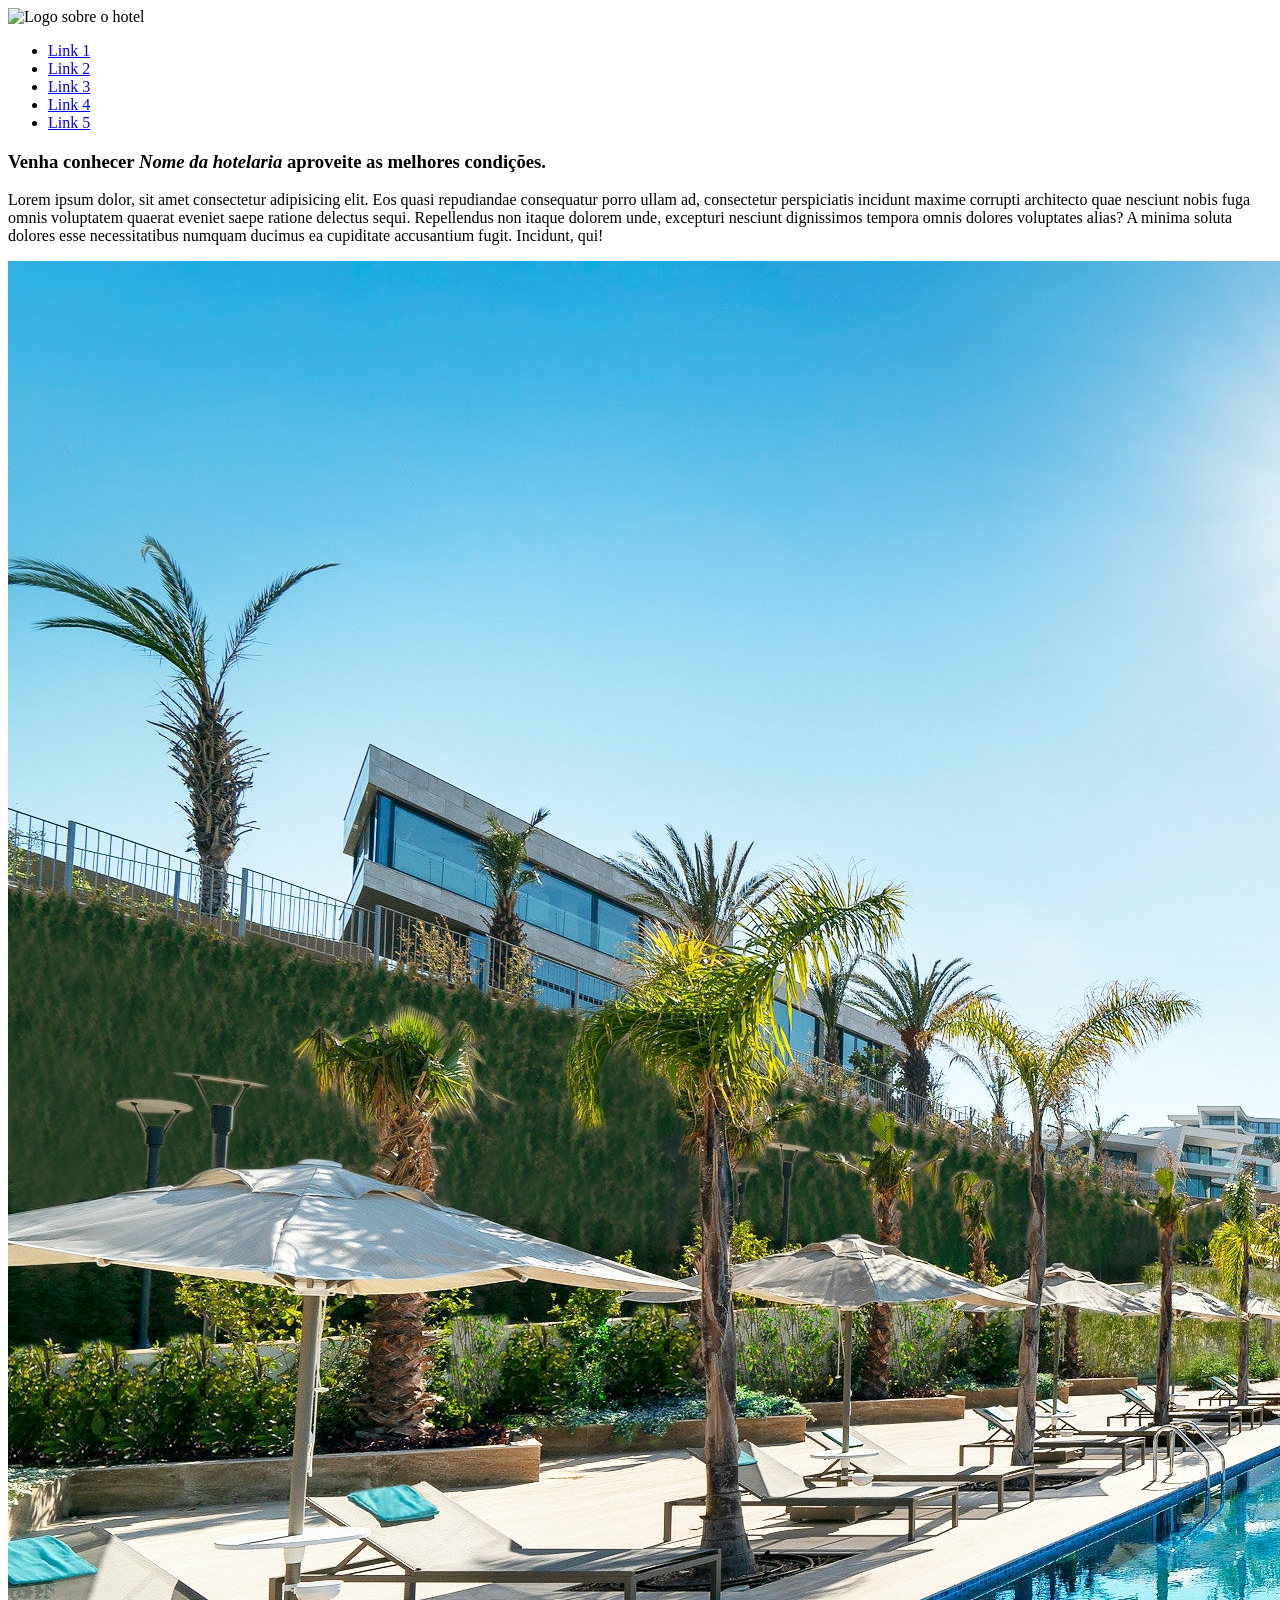
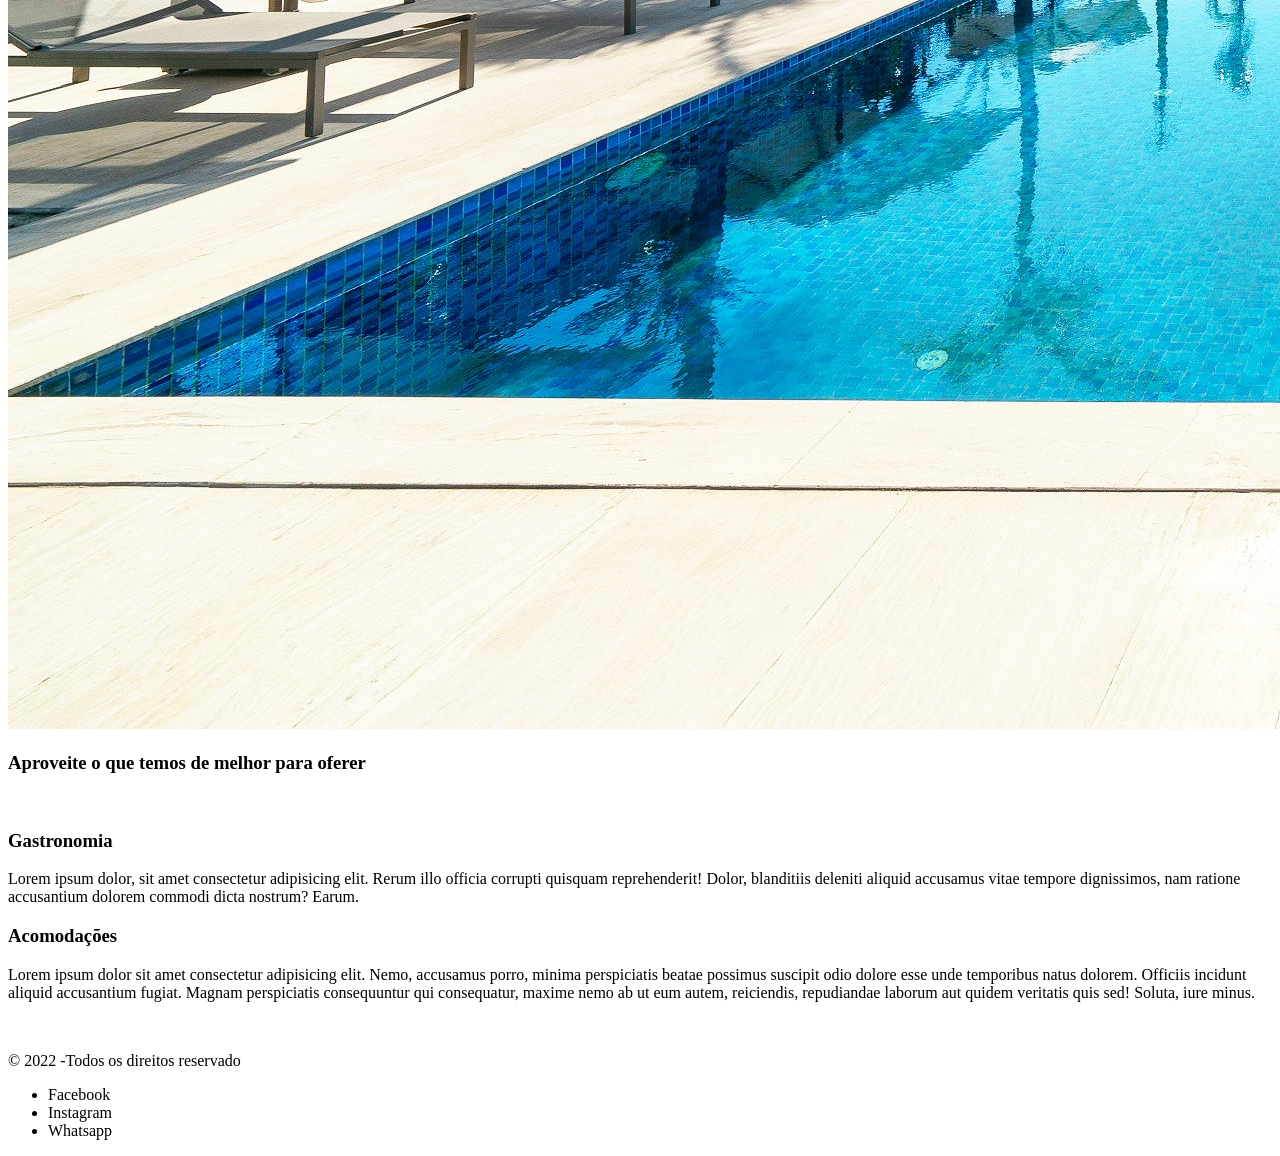
==== index.html @ 1e6a27a5 "Modificado index removendo table e adicionando div" ====
<!DOCTYPE html>
<html lang="pt-br">
  <head>
    <meta charset="UTF-8" />
    <meta http-equiv="X-UA-Compatible" content="IE=edge" />
    <meta name="viewport" content="width=device-width, initial-scale=1.0" />
    <title>Index - Nome Hotelária</title>
  </head>
  <body>
    <header>
      <div>
        <img src="/assets/images/logo.jpeg" alt="Logo sobre o hotel" />
      </div>
    </header>
    <nav>
      <ul>
        <li>
          <a href="#">Link 1</a>
        </li>
        <li>
          <a href="#">Link 2</a>
        </li>
        <li>
          <a href="#">Link 3</a>
        </li>
        <li>
          <a href="#">Link 4</a>
        </li>
        <li>
          <a href="#">Link 5</a>
        </li>
      </ul>
    </nav>
    <main>
      <section>
        <article>
          <div>
            <h1>
              Venha conhecer <em>Nome da hotelaria</em> aproveite as melhores
              condições.
            </h1>
            <p>
              Lorem ipsum dolor, sit amet consectetur adipisicing elit. Eos
              quasi repudiandae consequatur porro ullam ad, consectetur
              perspiciatis incidunt maxime corrupti architecto quae nesciunt
              nobis fuga omnis voluptatem quaerat eveniet saepe ratione delectus
              sequi. Repellendus non itaque dolorem unde, excepturi nesciunt
              dignissimos tempora omnis dolores voluptates alias? A minima
              soluta dolores esse necessitatibus numquam ducimus ea cupiditate
              accusantium fugit. Incidunt, qui!
            </p>
            <img src="/assets/images/pscina.jpg" alt="foto pscina" />
          </div>
        </article>
        <article>
          <div>
            <h3>Aproveite o que temos de melhor para oferer</h3>
            <img src="/assets/images/gastronomia_01.jpg" alt="" />
            <h3>Gastronomia</h3>
            <p>
              Lorem ipsum dolor, sit amet consectetur adipisicing elit. Rerum
              illo officia corrupti quisquam reprehenderit! Dolor, blanditiis
              deleniti aliquid accusamus vitae tempore dignissimos, nam ratione
              accusantium dolorem commodi dicta nostrum? Earum.
            </p>
          </div>
          <div>
            <h3>Acomodações</h3>
            <p>
              Lorem ipsum dolor sit amet consectetur adipisicing elit. Nemo,
              accusamus porro, minima perspiciatis beatae possimus suscipit odio
              dolore esse unde temporibus natus dolorem. Officiis incidunt
              aliquid accusantium fugiat. Magnam perspiciatis consequuntur qui
              consequatur, maxime nemo ab ut eum autem, reiciendis, repudiandae
              laborum aut quidem veritatis quis sed! Soluta, iure minus.
            </p>
            <img src="/assets/images/master_01.png" alt="" />
          </div>
        </article>
      </section>
    </main>
    <aside></aside>
    <footer>
      <p>&copy; 2022 -Todos os direitos reservado</p>
      <ul>
        <li>Facebook</li>
        <li>Instagram</li>
        <li>Whatsapp</li>
      </ul>
    </footer>
  </body>
</html>
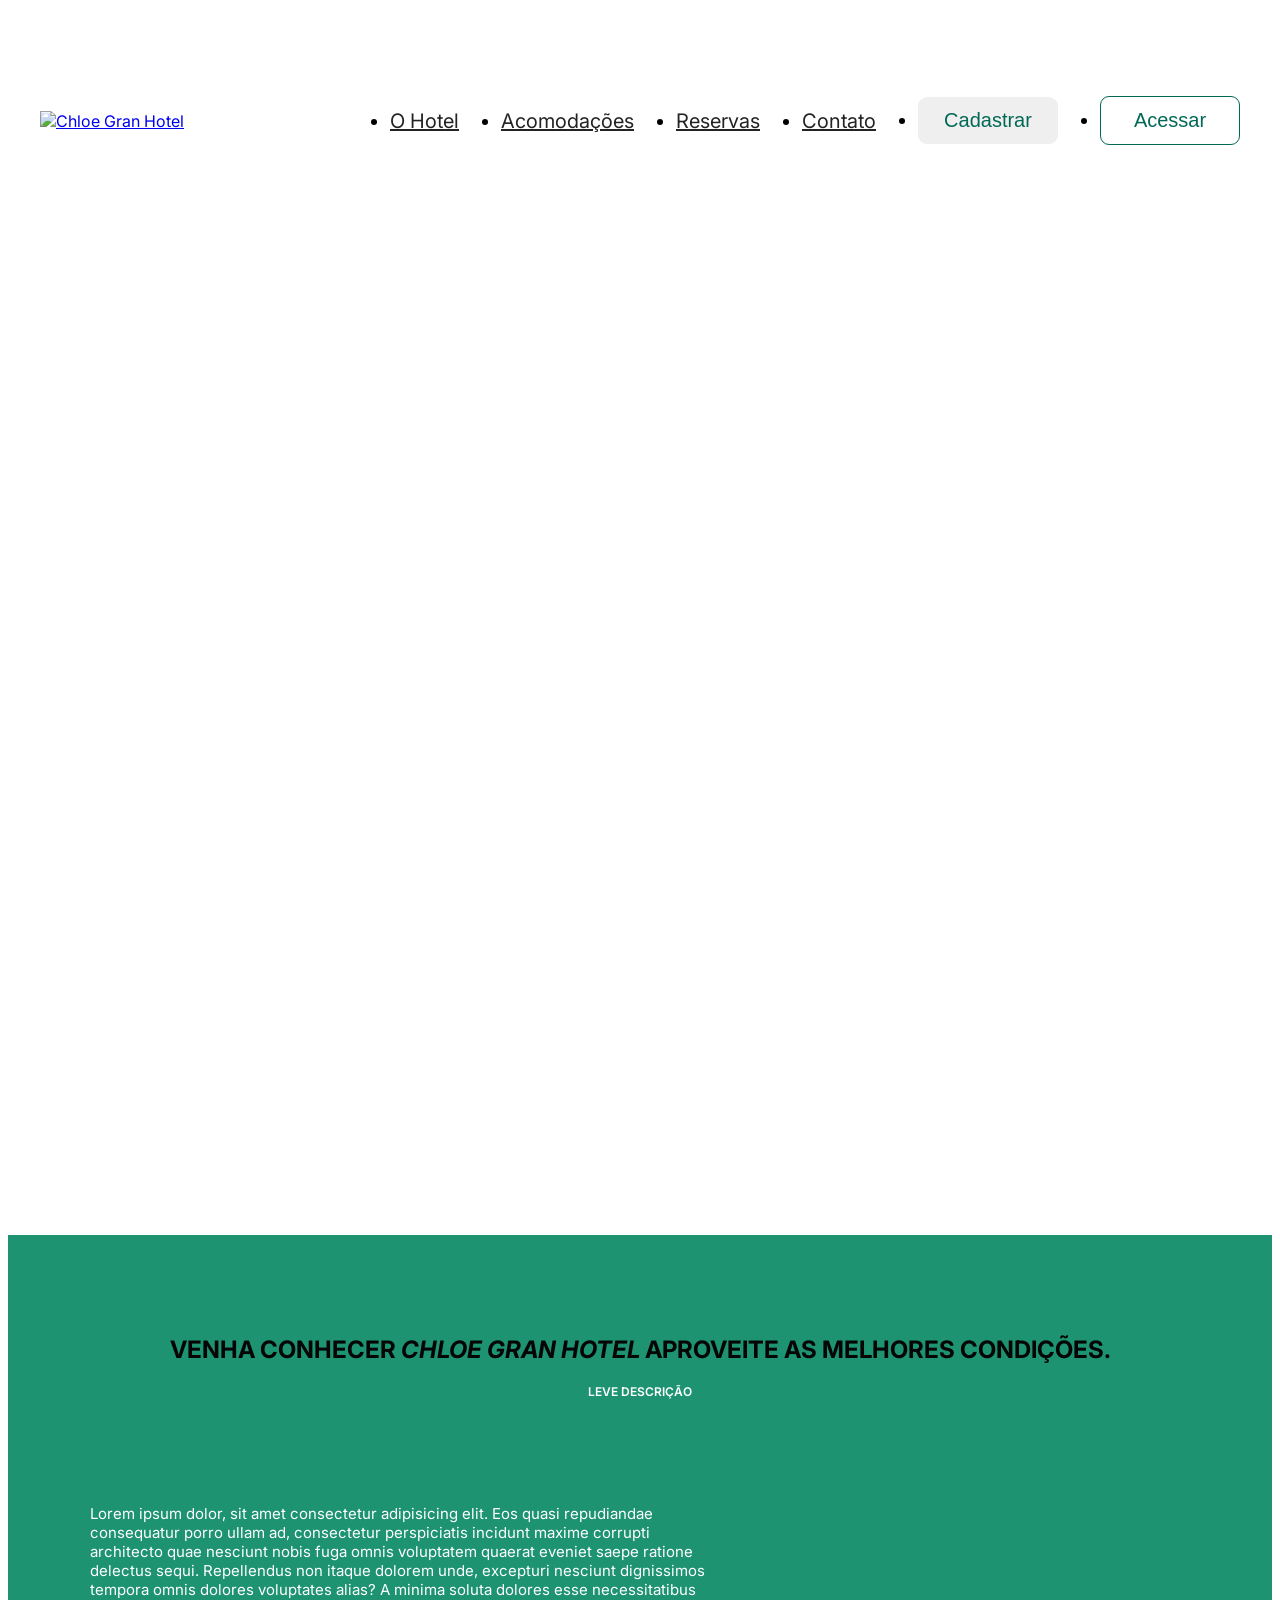
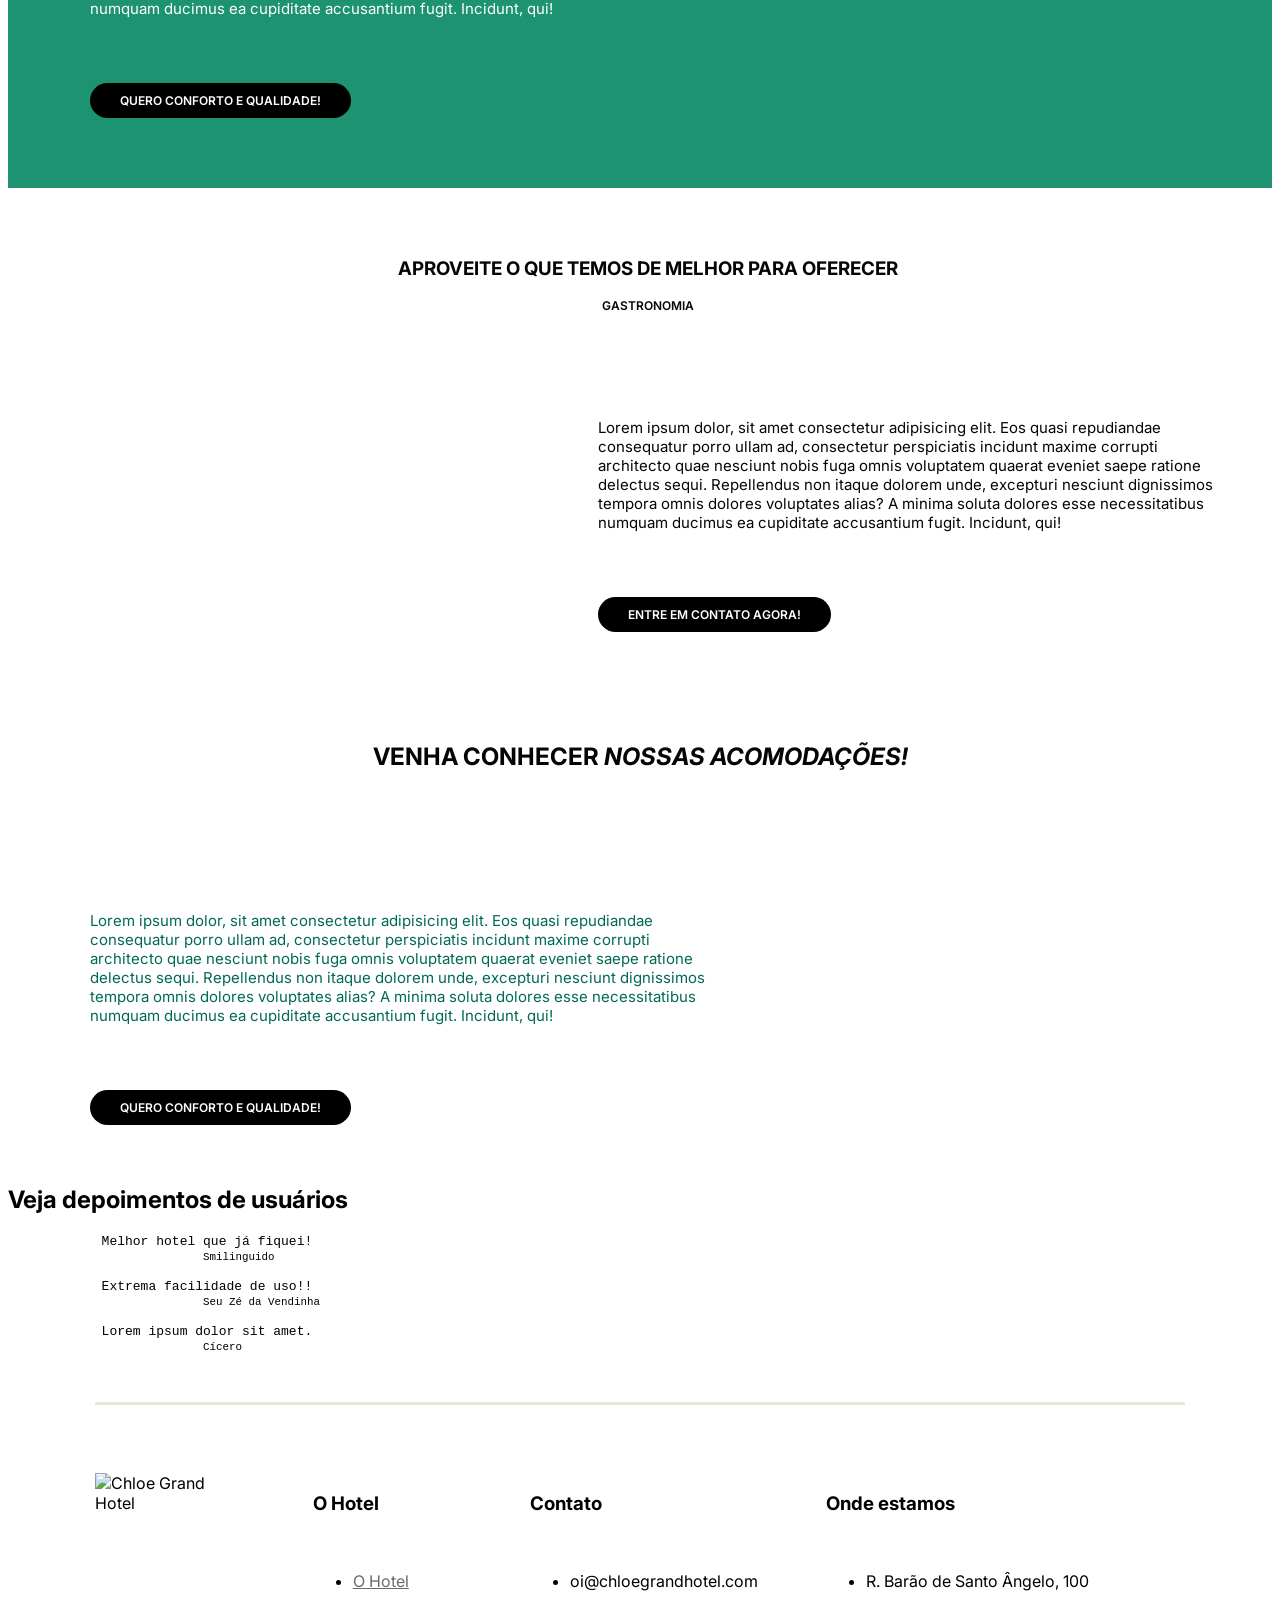
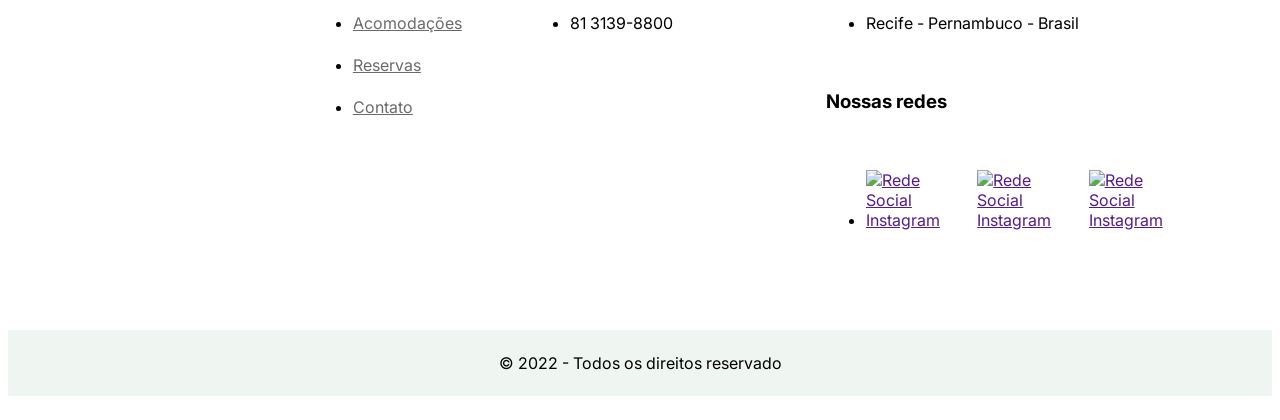
==== commit 983a7224: "finalizando estilização Index." ====
--- a/index.html
+++ b/index.html
@@ -4,89 +4,275 @@
     <meta charset="UTF-8" />
     <meta http-equiv="X-UA-Compatible" content="IE=edge" />
     <meta name="viewport" content="width=device-width, initial-scale=1.0" />
-    <title>Index - Nome Hotelária</title>
+    <link rel="stylesheet" href="./public/assets/css/styles.css">
+    <link rel="preconnect" href="https://fonts.googleapis.com"><link rel="preconnect" href="https://fonts.gstatic.com" crossorigin><link href="https://fonts.googleapis.com/css2?family=Inter:wght@400;700&display=swap" rel="stylesheet">
+    <title>Chloe Gran Hotel</title>
   </head>
   <body>
-    <header>
-      <div>
-        <img src="/assets/images/logo.jpeg" alt="Logo sobre o hotel" />
+    <header class="header">
+      <div class="header-container">
+        <div class="logo">
+           <a href="/">
+             <img src="public/assets/images/logo.svg" alt="Chloe Gran Hotel"/>
+          </a>
+        </div>
+          <nav class="navbar">
+            <ul class="menu">
+              <li>
+                <a href="pages/about.html">O Hotel</a>
+              </li>
+              <li>
+                <a href="pages/acomodacoes.html">Acomodações</a>
+              </li>
+              <li>
+                <a href="pages/reservas.html">Reservas</a>
+              </li>
+              <li>
+                <a href="pages/contato.html">Contato</a>
+              </li>
+              <li>
+                <form action="pages/login.html" method="get">
+                  <input class="menu-btn_signin" type="submit" value="Cadastrar">
+                </form>
+              </li>
+              <li>
+                 <form action="pages/login.html" method="get">
+                  <input class="menu-btn_login" type="submit" value="Acessar">
+               </form>
+              </li>
+            </ul>
+              <ul class="menu-mobile">
+              <li>
+                <a href="pages/about.html">O Hotel</a>
+              </li>
+              <li>
+                <a href="pages/acomodacoes.html">Acomodações</a>
+              </li>
+              <li>
+                <a href="pages/reservas.html">Reservas</a>
+              </li>
+              <li>
+                <a href="pages/contato.html">Contato</a>
+              </li>
+              <li>
+                <a href="pages/login.html">Login</a>
+              </li>
+              <li>
+                <a href="admin/login.html">Área Administrativa</a>
+              </li>
+            </ul>
+      </nav>
       </div>
     </header>
-    <nav>
-      <ul>
-        <li>
-          <a href="#">Link 1</a>
-        </li>
-        <li>
-          <a href="#">Link 2</a>
-        </li>
-        <li>
-          <a href="#">Link 3</a>
-        </li>
-        <li>
-          <a href="#">Link 4</a>
-        </li>
-        <li>
-          <a href="#">Link 5</a>
-        </li>
-      </ul>
-    </nav>
-    <main>
-      <section>
-        <article>
-          <div>
-            <h1>
-              Venha conhecer <em>Nome da hotelaria</em> aproveite as melhores
-              condições.
-            </h1>
-            <p>
-              Lorem ipsum dolor, sit amet consectetur adipisicing elit. Eos
-              quasi repudiandae consequatur porro ullam ad, consectetur
-              perspiciatis incidunt maxime corrupti architecto quae nesciunt
-              nobis fuga omnis voluptatem quaerat eveniet saepe ratione delectus
-              sequi. Repellendus non itaque dolorem unde, excepturi nesciunt
-              dignissimos tempora omnis dolores voluptates alias? A minima
-              soluta dolores esse necessitatibus numquam ducimus ea cupiditate
-              accusantium fugit. Incidunt, qui!
-            </p>
-            <img src="/assets/images/pscina.jpg" alt="foto pscina" />
+    
+
+      <section class="home-hero">
+          <h1>
+            Aqui seu bem estar é coisa séria!
+          </h1>
+      </section>
+
+
+
+      <section class="sobre-hotel">
+        <div class="areaback">
+        <div class="section-titulo"> <h1>
+          Venha conhecer <em>Chloe Gran Hotel</em> aproveite as melhores
+          condições.
+        </h1></div>
+        <div class="section-desc">leve descrição</div>
+        <div class="section-body">
+        <div class="section-sobre">
+            
+           
+            <div class="section--esquerda">
+              <article>
+                <div>
+                  <p>
+                    Lorem ipsum dolor, sit amet consectetur adipisicing elit. Eos
+                    quasi repudiandae consequatur porro ullam ad, consectetur
+                    perspiciatis incidunt maxime corrupti architecto quae nesciunt
+                    nobis fuga omnis voluptatem quaerat eveniet saepe ratione delectus
+                    sequi. Repellendus non itaque dolorem unde, excepturi nesciunt
+                    dignissimos tempora omnis dolores voluptates alias? A minima
+                    soluta dolores esse necessitatibus numquam ducimus ea cupiditate
+                    accusantium fugit. Incidunt, qui!
+                  </p>
+                  <br>
+                   <a href="" class="botao">quero conforto e qualidade!</a>
+                </div>
+              </div>
+
+              </article>
+               
+
+                   <div class="section--direita">
+                    <img src="public/assets/images/pscina.jpg" alt="">
+                  </div>
+                </div>
+                  
+        </div>
+        </div>
+
+      </div>
+    </section>
+
+
+    <section class="sobre-gastronomia">
+      <div class="areaback-gastronomia">
+        <div class="section-titulo">
+          <h3>Aproveite o que temos de melhor para oferecer</h3>
+         </div>
+      <div class="section-desc-gastronomia">gastronomia</div>
+      <div class="section-body-gastronomia">
+      <div class="section-sobre-gastronomia">
+
+                 <div class="section--direita">
+                  <img src="public/assets/images/gastronomia_01.jpg" alt="" />
+                </div>
+              </div>
+
+              <div class="section--esquerda-gastronomia">
+                <article>
+                  <div>
+                    <p>
+                      Lorem ipsum dolor, sit amet consectetur adipisicing elit. Eos
+                      quasi repudiandae consequatur porro ullam ad, consectetur
+                      perspiciatis incidunt maxime corrupti architecto quae nesciunt
+                      nobis fuga omnis voluptatem quaerat eveniet saepe ratione delectus
+                      sequi. Repellendus non itaque dolorem unde, excepturi nesciunt
+                      dignissimos tempora omnis dolores voluptates alias? A minima
+                      soluta dolores esse necessitatibus numquam ducimus ea cupiditate
+                      accusantium fugit. Incidunt, qui!
+                    </p>
+                    <br>
+                     <a href="" class="botao">entre em contato agora!</a>
+                  </div>
+                </article>
+                </div>             
+      </div>
+      </div>
+    </div>
+  </section>
+
+
+
+  <section class="sobre-acomodacoes">
+    <div class="areaback">
+    <div class="section-titulo"> <h1>
+      Venha conhecer <em>nossas acomodações!</em>
+    </h1></div>
+    <div class="section-desc">Acomodações</div>
+    <div class="section-body">
+    <div class="section-sobre">
+        
+       
+        <div class="section--esquerda">
+          <article>
+            <div class="text-acomodacoes">
+              <p>
+                Lorem ipsum dolor, sit amet consectetur adipisicing elit. Eos
+                quasi repudiandae consequatur porro ullam ad, consectetur
+                perspiciatis incidunt maxime corrupti architecto quae nesciunt
+                nobis fuga omnis voluptatem quaerat eveniet saepe ratione delectus
+                sequi. Repellendus non itaque dolorem unde, excepturi nesciunt
+                dignissimos tempora omnis dolores voluptates alias? A minima
+                soluta dolores esse necessitatibus numquam ducimus ea cupiditate
+                accusantium fugit. Incidunt, qui!
+              </p>
+              <br>
+               <a href="" class="botao">quero conforto e qualidade!</a>
+            </div>
           </div>
-        </article>
-        <article>
-          <div>
-            <h3>Aproveite o que temos de melhor para oferer</h3>
-            <img src="/assets/images/gastronomia_01.jpg" alt="" />
-            <h3>Gastronomia</h3>
-            <p>
-              Lorem ipsum dolor, sit amet consectetur adipisicing elit. Rerum
-              illo officia corrupti quisquam reprehenderit! Dolor, blanditiis
-              deleniti aliquid accusamus vitae tempore dignissimos, nam ratione
-              accusantium dolorem commodi dicta nostrum? Earum.
-            </p>
-          </div>
-          <div>
-            <h3>Acomodações</h3>
-            <p>
-              Lorem ipsum dolor sit amet consectetur adipisicing elit. Nemo,
-              accusamus porro, minima perspiciatis beatae possimus suscipit odio
-              dolore esse unde temporibus natus dolorem. Officiis incidunt
-              aliquid accusantium fugiat. Magnam perspiciatis consequuntur qui
-              consequatur, maxime nemo ab ut eum autem, reiciendis, repudiandae
-              laborum aut quidem veritatis quis sed! Soluta, iure minus.
-            </p>
-            <img src="/assets/images/master_01.png" alt="" />
-          </div>
+
+          </article>
+           
+
+               <div class="section--direita">
+                <img src="public/assets/images/master_01.png" alt="" />
+              </div>
+            </div>
+              
+    </div>
+    </div>
+
+  </div>
+</section>
+
+
+        <article id="depoimentos">
+          <h2>Veja depoimentos de usuários</h2>
+          <pre>
+            Melhor hotel que já fiquei!
+                         <small>Smilinguido</small> <br />
+            Extrema facilidade de uso!!
+                         <small>Seu Zé da Vendinha</small> <br />
+            Lorem ipsum dolor sit amet.
+                         <small>Cícero</small>
+            </pre>
+          <br />
         </article>
       </section>
     </main>
     <aside></aside>
-    <footer>
-      <p>&copy; 2022 -Todos os direitos reservado</p>
-      <ul>
-        <li>Facebook</li>
-        <li>Instagram</li>
-        <li>Whatsapp</li>
-      </ul>
+  
+    <footer class="footer">
+      <div class="footer-container">
+         <div class="footer-logo">
+        <img src="public/assets//images/logo.svg" alt="Chloe Grand Hotel">
+      </div>
+      <div class="footer-item">
+        <h3>O Hotel</h3>
+        <ul class="footer-menu">
+              <li>
+                <a href="pages/about.html">O Hotel</a>
+              </li>
+              <li>
+                <a href="pages/acomodacoes.html">Acomodações</a>
+              </li>
+              <li>
+                <a href="pages/reservas.html">Reservas</a>
+              </li>
+              <li>
+                <a href="pages/contato.html">Contato</a>
+              </li>
+             
+            </ul>
+      </div>
+      <div class="footer-item">
+        <h3>Contato</h3>
+        <ul>
+          <li>oi@chloegrandhotel.com</li>
+          <li>81 3139-8800</li>
+        </ul>
+      </div>
+      <div class="footer-item">
+        <h3>Onde estamos</h3>
+        <ul>
+          <li>R. Barão de Santo Ângelo, 100</li>
+          <li>Recife - Pernambuco - Brasil</li>
+        </ul>
+        <h3>Nossas redes</h3>
+        <ul>
+          <div class="footer-item_social">
+            <li>
+            <a href="">
+              <img src="public/assets/images/instagram.svg" alt="Rede Social Instagram" >
+            </a>
+          </li>
+            <a href="">
+              <img src="public/assets/images/twitter.svg" alt="Rede Social Instagram" >
+            </a>
+          </li>
+            <a href="">
+              <img src="public/assets/images/facebook.svg" alt="Rede Social Instagram" >
+            </a>
+          </li>
+          </div>
+        </ul>
+      </div>
+    </div>
+    <p>&copy; 2022 - Todos os direitos reservado</p>
     </footer>
   </body>
 </html>
--- a/public/assets/css/styles.css
+++ b/public/assets/css/styles.css
@@ -0,0 +1,442 @@
+ @import url("./reset.css");
+
+/* Guia de cores */
+
+/* verde #016956 */
+/* verde-claro #0EFF5F0 */
+/* cinza #E1E6E1 */
+/* dourado #B9AD81 */
+
+/* cores e tamanhos das fontes */
+/* Vamos usar a fonte Inter copiar e colar o link para seu arquivo no head */
+/* <link rel="preconnect" href="https://fonts.googleapis.com"><link rel="preconnect" href="https://fonts.gstatic.com" crossorigin><link href="https://fonts.googleapis.com/css2?family=Inter:wght@400;700&display=swap" rel="stylesheet"> */
+
+/* links-navbar #242222 tamanho 20px */
+/* texto-footer #686B68 tamanho 16px */
+/* subtitulos-footer #242222 tamanho 24px */
+/* titulos #242222 tamanho 48px */
+/* subtitulos #242222 tamanho 32px */
+/* paragrafo #686B68 tamanho 24px */
+
+/* Tamanho do container principal */
+/* 1090px */
+
+html{
+ font-family: 'Inter', sans-serif;
+}
+
+span {
+  font-size: 1.5em;
+  font-weight: 300;
+}
+
+header{
+  /* padding-left: 5%; */
+}
+
+.forms_simples {
+  margin-right: 60%;
+  padding-left: 5%;
+  margin-bottom: 1%;
+}
+
+input {
+  border-style: solid;
+  box-shadow: 0px 0px 2px 0px;
+  height: 25px;
+  width: 300px;
+}
+
+.submit {
+  border-style: solid;
+  box-shadow: 0px 0px 2px 0px;
+  height: 30px;
+  width: 100px;
+  background-color: #bfbfbf;
+}
+
+body {
+  /* margin: auto; */
+  /* font-size: 1.3rem; */
+  /* margin-left: 1%; */
+  /* text-align: left; */
+}
+
+/* Header */
+.header{
+  display: flex;
+  justify-content: center;
+  background-color: #fff;
+  padding: 68px 0px;
+  margin: 0 32px;
+}
+
+.header-container{
+  display: flex;
+  justify-content: space-between;
+  align-items: center;
+  width: 100%;
+ }
+/* end Header */
+
+/* Navbar */
+.logo{
+  width: 217px;
+  
+}
+
+.navbar{
+  font-size: 20px;
+}
+
+.menu{
+  display: flex;
+  justify-content: space-between;
+  align-items: center;
+  gap: 42px;
+  
+}
+
+.menu a{
+  color: #242222;
+  padding: 28px 0;
+  position: relative;
+}
+
+.menu a:hover::before{
+  content: "";
+  position: absolute;
+  width: 100%;
+  height: 5px;
+  background-color: #B9AD81;
+  bottom: 0;
+}
+
+.menu-btn_signin, .menu-btn_login{
+  width: 140px;
+  height: auto;
+  border-radius: 9px;
+  border: none;
+  box-shadow: none;
+  font-size: 20px;
+  padding: 12px 22px;
+  color: #016956;
+}
+
+.menu-btn_login{
+  background-color: #E1E6E1;
+}
+
+.menu-btn_login{
+  background-color: #fff;
+  border: 1px solid #016956;
+}
+
+
+.menu-btn_signin:hover{
+  background-color: #016956;
+  color: #fff;
+  opacity: 0.5;
+  transition: ease 0.2s;
+  cursor: pointer;
+}
+.menu-btn_login:hover{
+  cursor: pointer;
+  background-color: #E1E6E1;
+  transition: ease 0.2s;
+  cursor: pointer;
+}
+
+.menu-mobile{
+  display: none;
+}
+/* end Navbar */
+
+/* Página Home Sessão HERO */
+.home-hero{
+  background:url('../images/background-home.png') no-repeat;
+  background-size: cover;
+  padding: 164px;
+  width: 100%;
+  height: 634px;
+  display: flex;
+  justify-content: center;
+  align-items: center;
+  object-fit: contain;
+}
+
+.home-hero h1{
+font-size: 86px;
+font-weight: 700;
+line-height: 104px;
+letter-spacing: 0em;
+text-align: center;
+color: #fff;
+}
+
+/* end Sessão HERO */
+
+
+/* CSS - SOBRE HOTEL-PISCINA */
+
+.sobre-hotel{
+  display: flex;
+  flex-direction: column;
+  height: 100%;
+  align-items: center;
+  justify-content: center;
+  padding: 30px;
+  background-color: #1D9371;
+  margin-top: 40px;
+  color: #1D9371;
+}
+
+
+.section-titulo{
+  padding-top: 50px;
+}
+.section-titulo h1 em{
+  color: #050505;
+}
+.section-titulo,
+.section-desc{
+  text-align: center;
+  text-transform: uppercase;
+  font-weight: 600;
+  color: #fff;
+}
+.section-desc{
+  font-size: 12px;
+  margin-top: 10px;
+  margin-bottom: 40px;
+  padding-bottom: 50px;
+  }
+  .section-body{
+      max-width: 1140px;
+      margin: auto;
+      padding-bottom: 40px;
+      display: flex;
+  }
+  .section-sobre{
+      display: flex;
+  }
+  .section--esquerda{
+      flex: 1;
+  
+      margin-left: 20px;
+  }
+  .section--esquerda p{
+      color: #fff;
+      font-size: 15px;
+  }
+  .section--direita{
+      width: 500px;
+      text-align: center;
+  }
+  .section--direita img{
+      width: 480px;
+      box-shadow: 0px 5px 10px #333;
+  }
+  .botao{
+    display:inline-block;
+    background-color: #000;
+    font-weight: 600;
+    color: #fff;
+    text-transform: uppercase;
+    font-size: 12px;
+    text-decoration: none;
+    padding: 10px 30px;
+    margin-top: 30px;
+    border-radius: 20px;
+}
+
+
+/* CSS - GASTRONOMIA */
+.sobre-gastronomia
+
+.areaback-gastronomia{
+    width: 100vw;
+    height: 100%;
+    padding: 0%;
+    margin-top: 0%;
+    display: inline-block;
+    background-color: rgba(0, 0, 0, 0);
+}
+
+.section-titulo-gastronomia{
+padding-top: 50px;
+}
+.section-titulo-gastronomia h3 em{
+color: #050505;
+}
+.section-titulo,
+.section-desc-gastronomia{
+text-align: center;
+text-transform: uppercase;
+font-weight: 600;
+color: #050505;
+}
+.section-desc-gastronomia{
+font-size: 12px;
+margin-top: 10px;
+margin-bottom: 40px;
+padding-bottom: 50px;
+}
+.section-body-gastronomia{
+    max-width: 1140px;
+    margin: auto;
+    padding-bottom: 40px;
+    display: flex;
+}
+.section-sobre-gastronomia{
+    display: flex;
+}
+.section--esquerda-gastronomia{
+    flex: 1;
+
+    margin-left: 20px;
+}
+.section--esquerda-gastronomia p{
+    color: #050505;
+    font-size: 15px;
+}
+.section--direita-gastronomia{
+    width: 500px;
+    text-align: center;
+}
+.section--direita-gastronomia img{
+    width: 480px;
+    box-shadow: 0px 5px 10px #333;
+}
+
+
+
+/* CSS - ACOMODAÇÕES */
+.text-acomodacoes p{
+  color:#016956 ;
+}
+
+
+
+main section article div.flex-color {
+  display: flex;
+  flex-direction: column;
+  flex-wrap: wrap;
+  justify-content: center;
+}
+
+main section article div.flex-color > h2 {
+  text-align: center;
+  font-size: 2rem;
+  color: #242222;
+  margin: 0;
+}
+
+main section article div.flex-color div:nth-child(2) {
+  align-self: center;
+  background-color: rgb(79, 146, 119);
+  width: 10vw;
+  height: 6px;
+  margin-top: 10px;
+}
+
+main section article div.containerAcomodacoes {
+  margin-top: 60px;
+  min-height: 30vh;
+  padding: 1px;
+  display: flex;
+  flex-direction: row;
+  flex-wrap: wrap;
+  column-gap: 10px;
+  row-gap: 1px;
+  justify-content: center;
+}
+main section article div.containerAcomodacoes div {
+  width: 30%;
+  padding: 5px;
+}
+
+main section article div.containerAcomodacoes div img {
+  width: 100%;
+  height: 40vh;
+  border-radius: 20px;
+}
+
+/* Footer */
+.footer{
+  display: flex;
+  justify-content: center;
+  align-items: center;
+  flex-direction: column;
+  background-color: #fff;
+}
+
+
+.footer-container{
+  display: flex;
+  gap: 68px;
+  max-width: 1090px;
+  width: 100%;
+  padding: 68px 0px;
+  margin: 0 32px;
+  border-top: 3px solid rgba(185, 173, 129, 0.3);;
+}
+
+.footer-logo{
+  width: 257px;
+}
+
+.footer-item, .footer-item > ul, .footer-menu{
+  display: flex;
+  flex-direction: column;
+  gap: 22px
+}
+
+.footer-menu a{
+  font-size: 16px;
+  color: #686B68;
+}
+
+.footer-menu a:hover{
+  color: #B9AD81;
+}
+
+.footer p{
+  text-align: center;
+  background-color: #EFF5F0;
+  padding: 23px 0;
+  width: 100%;
+}
+
+.footer-item_social{
+  display: flex;
+  gap: 15px;
+}
+/* end Footer */
+
+/* Tela Home - Sessão Gastronomia */
+div.gastronomia {
+  display: flex;
+  text-align: center;
+  margin: 2rem 0;
+}
+
+div.gastronomia h2 {
+  font-size: 48px;
+  color: #242222;
+}
+
+div.gastronomia h3 {
+  font-size: 32px;
+  color: #242222;
+  margin-top: 1rem;
+}
+div.gastronomia img {
+  margin: 0 1rem;
+}
+
+div.gastronomia p {
+  font-size: 24px;
+  color: #686b68;
+  margin-top: 1rem;
+}
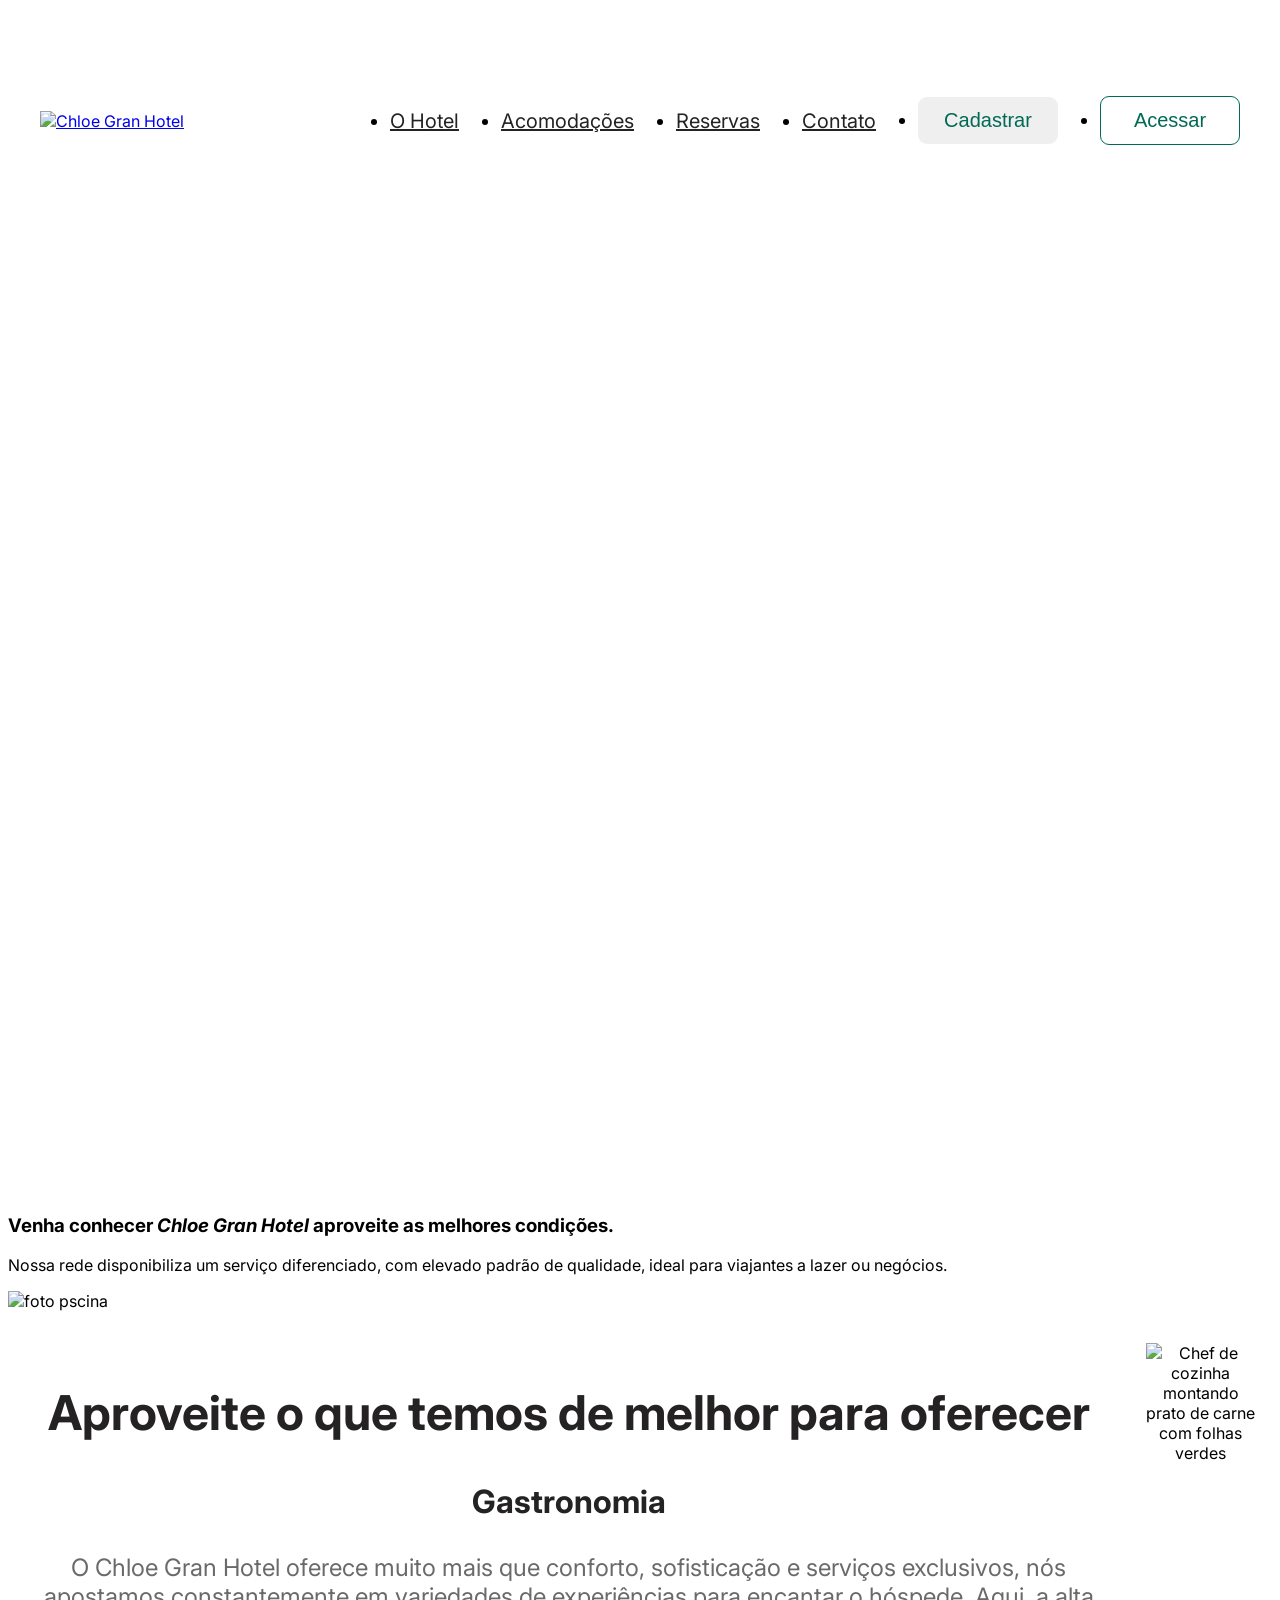
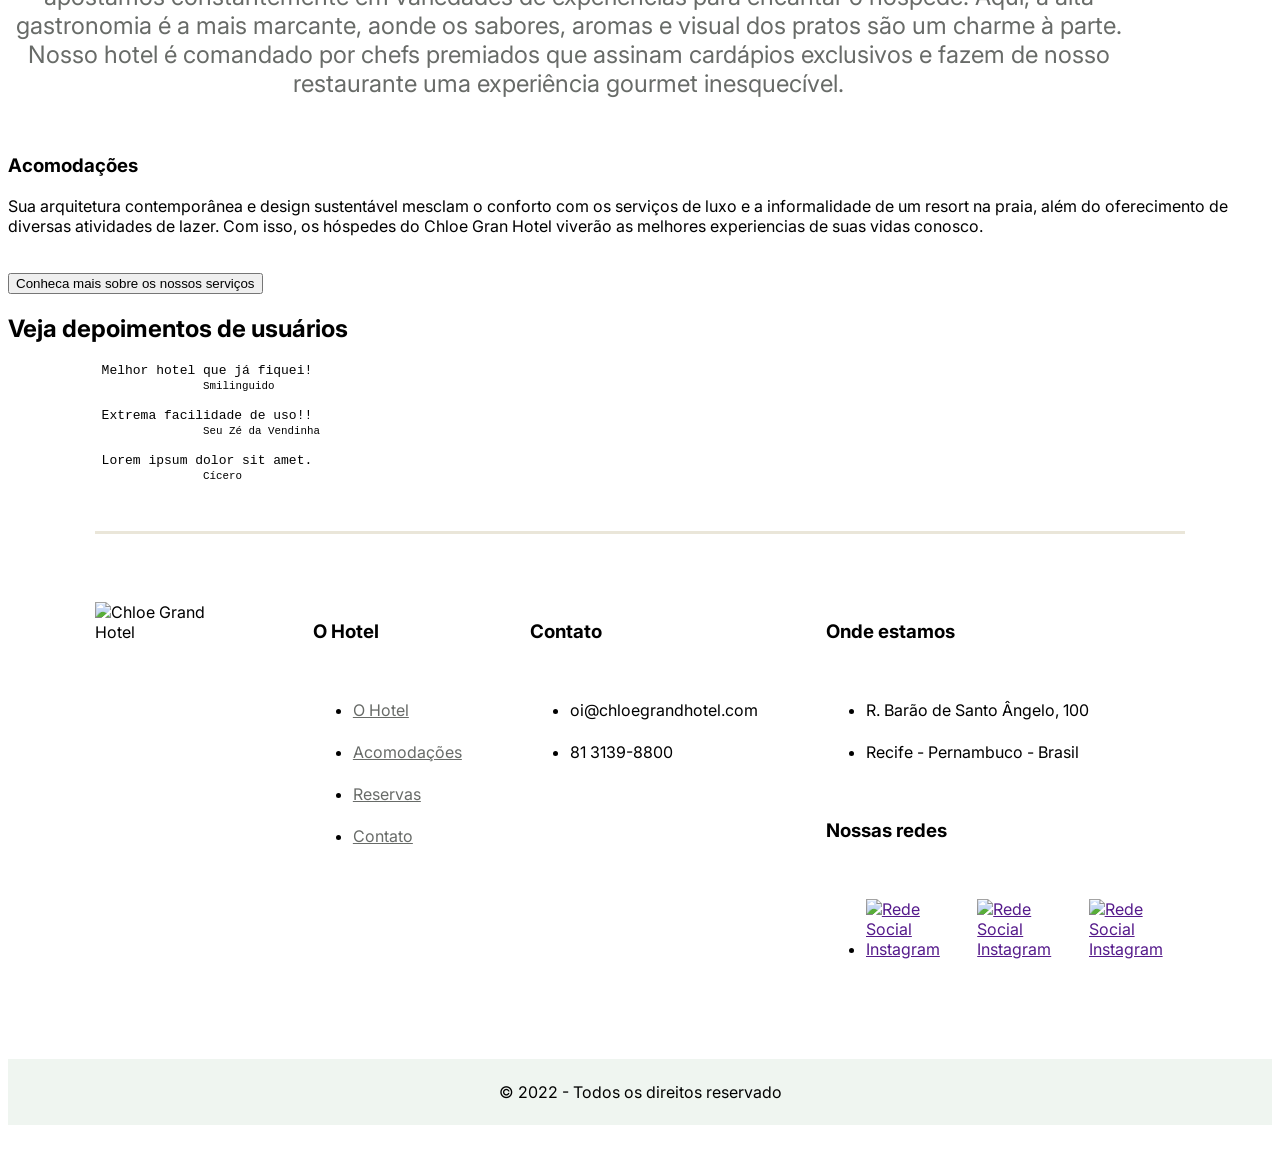
==== commit 88268177: "botao e texto criado" ====
--- a/index.html
+++ b/index.html
@@ -65,140 +65,68 @@
       </div>
     </header>
     
-
+    <main>
       <section class="home-hero">
           <h1>
             Aqui seu bem estar é coisa séria!
           </h1>
       </section>
+      <section>
+        <article>
+          <div>
+            <h1>
+              Venha conhecer <em>Chloe Gran Hotel</em> aproveite as melhores
+              condições.
+            </h1>
+            <p>
+             Nossa rede disponibiliza um serviço diferenciado, com elevado padrão de qualidade, ideal para viajantes a lazer ou negócios.
+            </p>
+            <img
+              src="public/assets/images/pscina.jpg"
+              alt="foto pscina"
+              width="30%"
+            />
+          </div>
+        </article>
+        <article>
+          
+            <div class="gastronomia">
+            <div>
+              <h2>Aproveite o que temos de melhor para oferecer</h2>
+              <h3>Gastronomia</h3>
+              <p>
+                O Chloe Gran Hotel oferece muito mais que conforto, sofisticação
+                e serviços exclusivos, nós apostamos constantemente em
+                variedades de experiências para encantar o hóspede. Aqui, a alta
+                gastronomia é a mais marcante, aonde os sabores, aromas e visual
+                dos pratos são um charme à parte. Nosso hotel é comandado por
+                chefs premiados que assinam cardápios exclusivos e fazem de
+                nosso restaurante uma experiência gourmet inesquecível.
+              </p>
+            </div>
+            <img
+              src="public/assets/images/gastronomia_01.jpg"
+              alt="Chef de cozinha montando prato de carne com folhas verdes"
+            />
+            </div>
+          <div>
+            <h3>Acomodações</h3>
+            <p>
+              Sua arquitetura contemporânea e design sustentável mesclam o conforto 
+              com os serviços de luxo  e a informalidade de um resort na praia, além do 
+              oferecimento de diversas atividades de lazer. 
+              Com isso, os hóspedes do Chloe Gran Hotel viverão 
+              as melhores experiencias de suas vidas conosco.
+            </p>
+            <img src="public/assets/images/master_01.png" alt="" />
+          </div>
+        </article>
 
-
-
-      <section class="sobre-hotel">
-        <div class="areaback">
-        <div class="section-titulo"> <h1>
-          Venha conhecer <em>Chloe Gran Hotel</em> aproveite as melhores
-          condições.
-        </h1></div>
-        <div class="section-desc">leve descrição</div>
-        <div class="section-body">
-        <div class="section-sobre">
-            
-           
-            <div class="section--esquerda">
-              <article>
-                <div>
-                  <p>
-                    Lorem ipsum dolor, sit amet consectetur adipisicing elit. Eos
-                    quasi repudiandae consequatur porro ullam ad, consectetur
-                    perspiciatis incidunt maxime corrupti architecto quae nesciunt
-                    nobis fuga omnis voluptatem quaerat eveniet saepe ratione delectus
-                    sequi. Repellendus non itaque dolorem unde, excepturi nesciunt
-                    dignissimos tempora omnis dolores voluptates alias? A minima
-                    soluta dolores esse necessitatibus numquam ducimus ea cupiditate
-                    accusantium fugit. Incidunt, qui!
-                  </p>
-                  <br>
-                   <a href="" class="botao">quero conforto e qualidade!</a>
-                </div>
-              </div>
-
-              </article>
-               
-
-                   <div class="section--direita">
-                    <img src="public/assets/images/pscina.jpg" alt="">
-                  </div>
-                </div>
-                  
+        <div class="button">
+          <form>
+            <button formaction="./pages/acomodacoes.html">Conheca mais sobre os nossos serviços</button>
+          </form>
         </div>
-        </div>
-
-      </div>
-    </section>
-
-
-    <section class="sobre-gastronomia">
-      <div class="areaback-gastronomia">
-        <div class="section-titulo">
-          <h3>Aproveite o que temos de melhor para oferecer</h3>
-         </div>
-      <div class="section-desc-gastronomia">gastronomia</div>
-      <div class="section-body-gastronomia">
-      <div class="section-sobre-gastronomia">
-
-                 <div class="section--direita">
-                  <img src="public/assets/images/gastronomia_01.jpg" alt="" />
-                </div>
-              </div>
-
-              <div class="section--esquerda-gastronomia">
-                <article>
-                  <div>
-                    <p>
-                      Lorem ipsum dolor, sit amet consectetur adipisicing elit. Eos
-                      quasi repudiandae consequatur porro ullam ad, consectetur
-                      perspiciatis incidunt maxime corrupti architecto quae nesciunt
-                      nobis fuga omnis voluptatem quaerat eveniet saepe ratione delectus
-                      sequi. Repellendus non itaque dolorem unde, excepturi nesciunt
-                      dignissimos tempora omnis dolores voluptates alias? A minima
-                      soluta dolores esse necessitatibus numquam ducimus ea cupiditate
-                      accusantium fugit. Incidunt, qui!
-                    </p>
-                    <br>
-                     <a href="" class="botao">entre em contato agora!</a>
-                  </div>
-                </article>
-                </div>             
-      </div>
-      </div>
-    </div>
-  </section>
-
-
-
-  <section class="sobre-acomodacoes">
-    <div class="areaback">
-    <div class="section-titulo"> <h1>
-      Venha conhecer <em>nossas acomodações!</em>
-    </h1></div>
-    <div class="section-desc">Acomodações</div>
-    <div class="section-body">
-    <div class="section-sobre">
-        
-       
-        <div class="section--esquerda">
-          <article>
-            <div class="text-acomodacoes">
-              <p>
-                Lorem ipsum dolor, sit amet consectetur adipisicing elit. Eos
-                quasi repudiandae consequatur porro ullam ad, consectetur
-                perspiciatis incidunt maxime corrupti architecto quae nesciunt
-                nobis fuga omnis voluptatem quaerat eveniet saepe ratione delectus
-                sequi. Repellendus non itaque dolorem unde, excepturi nesciunt
-                dignissimos tempora omnis dolores voluptates alias? A minima
-                soluta dolores esse necessitatibus numquam ducimus ea cupiditate
-                accusantium fugit. Incidunt, qui!
-              </p>
-              <br>
-               <a href="" class="botao">quero conforto e qualidade!</a>
-            </div>
-          </div>
-
-          </article>
-           
-
-               <div class="section--direita">
-                <img src="public/assets/images/master_01.png" alt="" />
-              </div>
-            </div>
-              
-    </div>
-    </div>
-
-  </div>
-</section>
-
 
         <article id="depoimentos">
           <h2>Veja depoimentos de usuários</h2>
--- a/public/assets/css/styles.css
+++ b/public/assets/css/styles.css
@@ -30,9 +30,9 @@
   font-weight: 300;
 }
 
-header{
-  /* padding-left: 5%; */
-}
+/* header {
+  padding-left: 5%;
+} */
 
 .forms_simples {
   margin-right: 60%;
@@ -55,12 +55,12 @@
   background-color: #bfbfbf;
 }
 
-body {
+/* body { */
   /* margin: auto; */
   /* font-size: 1.3rem; */
   /* margin-left: 1%; */
   /* text-align: left; */
-}
+/* } */
 
 /* Header */
 .header{
@@ -152,20 +152,48 @@
 }
 /* end Navbar */
 
-/* Página Home Sessão HERO */
+/* Titulos */
+.title{
+  display: flex;
+  align-items: center;
+  justify-content: center;
+  font-size: 48px;
+  color:#242222;
+  font-weight: 700;
+  padding: 28px 0;
+  margin: 68px 0;
+  position: relative;
+}
+
+.title::after{
+  content: "";
+  width: 268px;
+  height: 12px;
+  position: absolute;
+  height: 5px;
+  background-color: #B9AD81;
+  bottom: 0;
+}
+/* end Titulos */
+
+/* Página Home Seção HERO */
+.home-hero, .about-hero{
+  background-size: cover;
+  padding: 164px;
+  width: 100%;
+  height: 634px;
+  display: flex;
+  justify-content: center;
+  align-items: center;
+  object-fit: contain;
+}
+
 .home-hero{
   background:url('../images/background-home.png') no-repeat;
-  background-size: cover;
-  padding: 164px;
-  width: 100%;
-  height: 634px;
-  display: flex;
-  justify-content: center;
-  align-items: center;
-  object-fit: contain;
-}
-
-.home-hero h1{
+  
+}
+
+.home-hero h1, .about-hero h1{
 font-size: 86px;
 font-weight: 700;
 line-height: 104px;
@@ -174,149 +202,11 @@
 color: #fff;
 }
 
-/* end Sessão HERO */
-
-
-/* CSS - SOBRE HOTEL-PISCINA */
-
-.sobre-hotel{
-  display: flex;
-  flex-direction: column;
-  height: 100%;
-  align-items: center;
-  justify-content: center;
-  padding: 30px;
-  background-color: #1D9371;
-  margin-top: 40px;
-  color: #1D9371;
-}
-
-
-.section-titulo{
-  padding-top: 50px;
-}
-.section-titulo h1 em{
-  color: #050505;
-}
-.section-titulo,
-.section-desc{
-  text-align: center;
-  text-transform: uppercase;
-  font-weight: 600;
-  color: #fff;
-}
-.section-desc{
-  font-size: 12px;
-  margin-top: 10px;
-  margin-bottom: 40px;
-  padding-bottom: 50px;
-  }
-  .section-body{
-      max-width: 1140px;
-      margin: auto;
-      padding-bottom: 40px;
-      display: flex;
-  }
-  .section-sobre{
-      display: flex;
-  }
-  .section--esquerda{
-      flex: 1;
-  
-      margin-left: 20px;
-  }
-  .section--esquerda p{
-      color: #fff;
-      font-size: 15px;
-  }
-  .section--direita{
-      width: 500px;
-      text-align: center;
-  }
-  .section--direita img{
-      width: 480px;
-      box-shadow: 0px 5px 10px #333;
-  }
-  .botao{
-    display:inline-block;
-    background-color: #000;
-    font-weight: 600;
-    color: #fff;
-    text-transform: uppercase;
-    font-size: 12px;
-    text-decoration: none;
-    padding: 10px 30px;
-    margin-top: 30px;
-    border-radius: 20px;
-}
-
-
-/* CSS - GASTRONOMIA */
-.sobre-gastronomia
-
-.areaback-gastronomia{
-    width: 100vw;
-    height: 100%;
-    padding: 0%;
-    margin-top: 0%;
-    display: inline-block;
-    background-color: rgba(0, 0, 0, 0);
-}
-
-.section-titulo-gastronomia{
-padding-top: 50px;
-}
-.section-titulo-gastronomia h3 em{
-color: #050505;
-}
-.section-titulo,
-.section-desc-gastronomia{
-text-align: center;
-text-transform: uppercase;
-font-weight: 600;
-color: #050505;
-}
-.section-desc-gastronomia{
-font-size: 12px;
-margin-top: 10px;
-margin-bottom: 40px;
-padding-bottom: 50px;
-}
-.section-body-gastronomia{
-    max-width: 1140px;
-    margin: auto;
-    padding-bottom: 40px;
-    display: flex;
-}
-.section-sobre-gastronomia{
-    display: flex;
-}
-.section--esquerda-gastronomia{
-    flex: 1;
-
-    margin-left: 20px;
-}
-.section--esquerda-gastronomia p{
-    color: #050505;
-    font-size: 15px;
-}
-.section--direita-gastronomia{
-    width: 500px;
-    text-align: center;
-}
-.section--direita-gastronomia img{
-    width: 480px;
-    box-shadow: 0px 5px 10px #333;
-}
+/* end Seção HERO */
 
 
 
 /* CSS - ACOMODAÇÕES */
-.text-acomodacoes p{
-  color:#016956 ;
-}
-
-
 
 main section article div.flex-color {
   display: flex;
@@ -348,11 +238,11 @@
   flex-direction: row;
   flex-wrap: wrap;
   column-gap: 10px;
-  row-gap: 1px;
+  row-gap: 10px;
   justify-content: center;
 }
 main section article div.containerAcomodacoes div {
-  width: 30%;
+  width: 500px;
   padding: 5px;
 }
 
@@ -440,3 +330,71 @@
   color: #686b68;
   margin-top: 1rem;
 }
+
+
+/* Seção Sobre */
+.about-hero{
+    background:url('../images/background-about.png') no-repeat;
+}
+
+.about{
+  display: flex;
+  justify-content: center;
+  align-items: center;
+  background-color: #fff;
+  padding: 68px 0px;
+  margin: 0 32px;
+}
+
+.about-container{
+  display: flex;
+  justify-content: center;
+  gap: 48px;
+  width: 100%;
+  max-width: 1090px;
+ }
+ 
+ .about-room-content{
+  flex: 1;
+  display: flex;
+  flex-direction: column;
+  gap: 15px;
+ }
+ 
+ .about-room_image{
+  flex: 1;
+  width: 100%;
+ }
+ 
+ .about-room_image img{
+  border-radius: 15px;
+  height: 530px;
+  object-fit: cover;
+ }
+ 
+ .about-room_icon{
+  display: flex;
+  gap: 18px;
+  align-items: center;
+ }
+ 
+ .about-room-content h3{
+  font-size: 32px;
+  font-weight: 700;
+  color:#242222;
+ }
+ 
+  .about-room_icon img{
+    width: 48px;
+    height: auto;
+  }
+  
+   
+  .about-room-content p{
+    font-size: 24px;
+    color: #686B68;
+    line-height: 36px;
+    font-weight: 400px;
+  }
+
+/* end Seção Sobre */
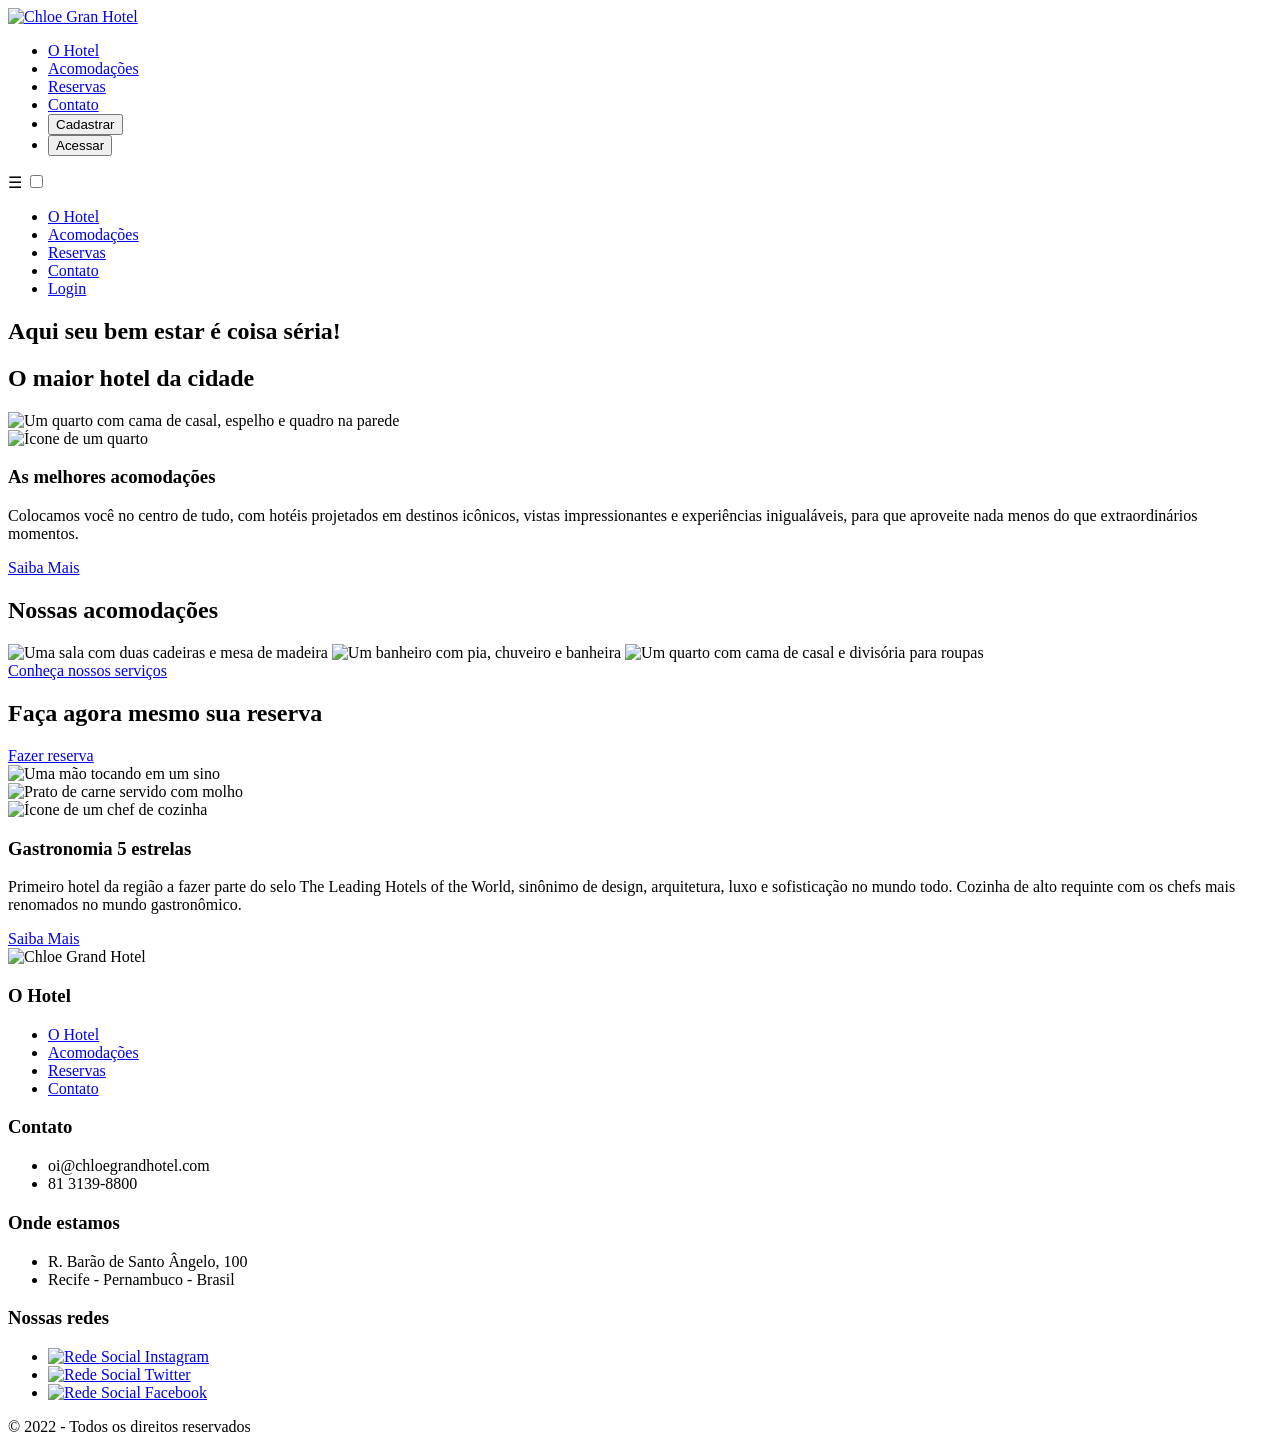
==== commit aefc151a: "fix: ajuste no caminho do arquivo app.js" ====
--- a/index.html
+++ b/index.html
@@ -1,206 +1,268 @@
 <!DOCTYPE html>
 <html lang="pt-br">
-  <head>
-    <meta charset="UTF-8" />
-    <meta http-equiv="X-UA-Compatible" content="IE=edge" />
-    <meta name="viewport" content="width=device-width, initial-scale=1.0" />
-    <link rel="stylesheet" href="./public/assets/css/styles.css">
-    <link rel="preconnect" href="https://fonts.googleapis.com"><link rel="preconnect" href="https://fonts.gstatic.com" crossorigin><link href="https://fonts.googleapis.com/css2?family=Inter:wght@400;700&display=swap" rel="stylesheet">
-    <title>Chloe Gran Hotel</title>
-  </head>
-  <body>
-    <header class="header">
-      <div class="header-container">
-        <div class="logo">
-           <a href="/">
-             <img src="public/assets/images/logo.svg" alt="Chloe Gran Hotel"/>
-          </a>
-        </div>
-          <nav class="navbar">
-            <ul class="menu">
-              <li>
-                <a href="pages/about.html">O Hotel</a>
-              </li>
-              <li>
-                <a href="pages/acomodacoes.html">Acomodações</a>
-              </li>
-              <li>
-                <a href="pages/reservas.html">Reservas</a>
-              </li>
-              <li>
-                <a href="pages/contato.html">Contato</a>
-              </li>
-              <li>
-                <form action="pages/login.html" method="get">
-                  <input class="menu-btn_signin" type="submit" value="Cadastrar">
-                </form>
-              </li>
-              <li>
-                 <form action="pages/login.html" method="get">
-                  <input class="menu-btn_login" type="submit" value="Acessar">
-               </form>
-              </li>
-            </ul>
-              <ul class="menu-mobile">
-              <li>
-                <a href="pages/about.html">O Hotel</a>
-              </li>
-              <li>
-                <a href="pages/acomodacoes.html">Acomodações</a>
-              </li>
-              <li>
-                <a href="pages/reservas.html">Reservas</a>
-              </li>
-              <li>
-                <a href="pages/contato.html">Contato</a>
-              </li>
-              <li>
-                <a href="pages/login.html">Login</a>
-              </li>
-              <li>
-                <a href="admin/login.html">Área Administrativa</a>
-              </li>
-            </ul>
-      </nav>
-      </div>
-    </header>
-    
-    <main>
-      <section class="home-hero">
-          <h1>
-            Aqui seu bem estar é coisa séria!
-          </h1>
-      </section>
-      <section>
-        <article>
-          <div>
-            <h1>
-              Venha conhecer <em>Chloe Gran Hotel</em> aproveite as melhores
-              condições.
-            </h1>
-            <p>
-             Nossa rede disponibiliza um serviço diferenciado, com elevado padrão de qualidade, ideal para viajantes a lazer ou negócios.
-            </p>
-            <img
-              src="public/assets/images/pscina.jpg"
-              alt="foto pscina"
-              width="30%"
-            />
-          </div>
-        </article>
-        <article>
-          
-            <div class="gastronomia">
-            <div>
-              <h2>Aproveite o que temos de melhor para oferecer</h2>
-              <h3>Gastronomia</h3>
-              <p>
-                O Chloe Gran Hotel oferece muito mais que conforto, sofisticação
-                e serviços exclusivos, nós apostamos constantemente em
-                variedades de experiências para encantar o hóspede. Aqui, a alta
-                gastronomia é a mais marcante, aonde os sabores, aromas e visual
-                dos pratos são um charme à parte. Nosso hotel é comandado por
-                chefs premiados que assinam cardápios exclusivos e fazem de
-                nosso restaurante uma experiência gourmet inesquecível.
-              </p>
+    <head>
+        <meta charset="UTF-8" />
+        <meta http-equiv="X-UA-Compatible" content="IE=edge" />
+        <meta name="viewport" content="width=device-width, initial-scale=1.0" />
+        <!-- <link rel="stylesheet" href="./public/assets/css/styles.css" /> -->
+        <link rel="stylesheet" href="./public/assets/css/refact/styles.css" />
+        <link rel="preconnect" href="https://fonts.googleapis.com" />
+        <link rel="preconnect" href="https://fonts.gstatic.com" crossorigin />
+        <link
+            href="https://fonts.googleapis.com/css2?family=Inter:wght@400;700&display=swap"
+            rel="stylesheet"
+        />
+
+        <title>Chloe Gran Hotel</title>
+    </head>
+    <body onload="saudacao()">
+        <header class="header">
+            <div class="header-container">
+                <div class="logo">
+                    <a href="index.html">
+                        <img
+                            src="public/assets/images/logo.svg"
+                            alt="Chloe Gran Hotel"
+                        />
+                    </a>
+                </div>
+                <nav class="navbar">
+                    <ul class="menu">
+                        <li>
+                            <a href="pages/about.html">O Hotel</a>
+                        </li>
+                        <li>
+                            <a href="pages/acomodacoes.html">Acomodações</a>
+                        </li>
+                        <li>
+                            <a href="pages/reservas.html">Reservas</a>
+                        </li>
+                        <li>
+                            <a href="pages/contato.html">Contato</a>
+                        </li>
+                        <li>
+                            <form action="pages/register.html" method="get">
+                                <input
+                                    class="menu-btn_signin"
+                                    type="submit"
+                                    value="Cadastrar"
+                                />
+                            </form>
+                        </li>
+                        <li>
+                            <form action="pages/login.html" method="get">
+                                <input
+                                    class="menu-btn_login"
+                                    type="submit"
+                                    value="Acessar"
+                                />
+                            </form>
+                        </li>
+                    </ul>
+                    <nav class="mobile-nav">
+                        <label class="menu-mobile-icon" for="menu-toggle"
+                            >&#9776;</label
+                        >
+                        <input type="checkbox" id="menu-toggle" />
+                        <ul class="menu-mobile">
+                            <li>
+                                <a href="pages/about.html">O Hotel</a>
+                            </li>
+                            <li>
+                                <a href="pages/acomodacoes.html">Acomodações</a>
+                            </li>
+                            <li>
+                                <a href="pages/reservas.html">Reservas</a>
+                            </li>
+                            <li>
+                                <a href="pages/contato.html">Contato</a>
+                            </li>
+                            <li>
+                                <a href="pages/login.html">Login</a>
+                            </li>
+                        </ul>
+                    </nav>
+                </nav>
             </div>
-            <img
-              src="public/assets/images/gastronomia_01.jpg"
-              alt="Chef de cozinha montando prato de carne com folhas verdes"
-            />
+        </header>
+
+        <main>
+            <section class="home-hero cover-background">
+                <h1 class="hero-title">Aqui seu bem estar é coisa séria!</h1>
+            </section>
+
+            <h2 class="title">O maior hotel da cidade</h2>
+            <section id="sobre" class="section">
+                <div class="container">
+                    <div class="item-wrapper-image">
+                        <img
+                            class="item-image"
+                            src="./public/assets/images/sobre-acomodacao.png"
+                            alt="Um quarto com cama de casal, espelho e quadro na parede"
+                        />
+                    </div>
+                    <div class="content-wrapper">
+                        <div class="item-content-wrapper">
+                            <img
+                                class="icon"
+                                src="./public/assets/images/quarto.svg"
+                                alt="Ícone de um quarto"
+                            />
+                            <h3 class="subtitle">As melhores acomodações</h3>
+                        </div>
+                        <p class="paragraph">
+                            Colocamos você no centro de tudo, com hotéis
+                            projetados em destinos icônicos, vistas
+                            impressionantes e experiências inigualáveis, para
+                            que aproveite nada menos do que extraordinários
+                            momentos.
+                        </p>
+                        <a class="btn" href="#">Saiba Mais</a>
+                    </div>
+                </div>
+            </section>
+
+            <article>
+                <h2 class="title">Nossas acomodações</h2>
+                <div class="home-acomodacoes">
+                    <div class="home-acomodacoes-images container">
+                        <img
+                            src="./public/assets/images/thumb-01.png"
+                            alt="Uma sala com duas cadeiras e mesa de madeira"
+                        />
+                        <img
+                            src="./public/assets/images/thumb-02.png"
+                            alt="Um banheiro com pia, chuveiro e banheira"
+                        />
+                        <img
+                            src="./public/assets/images/thumb-03.png"
+                            alt="Um quarto com cama de casal e divisória para roupas"
+                        />
+                    </div>
+                    <a class="btn" href="#">Conheça nossos serviços</a>
+                </div>
+            </article>
+
+            <article class="home-reserva">
+                <div class="home-reserva-container">
+                    <div class="home-reserva-content">
+                        <h2>Faça agora mesmo sua reserva</h2>
+                        <a class="btn" href="#">Fazer reserva</a>
+                    </div>
+                    <div class="home-reserva-image">
+                        <img
+                            src="./public/assets/images/bell.png"
+                            alt="Uma mão tocando em um sino"
+                        />
+                    </div>
+                </div>
+            </article>
+
+            <section id="sobre" class="section">
+                <div class="container reverse">
+                    <div class="item-wrapper-image">
+                        <img
+                            class="item-image"
+                            src="./public/assets/images/steak.jpg"
+                            alt="Prato de carne servido com molho"
+                        />
+                    </div>
+                    <div class="content-wrapper">
+                        <div class="item-content-wrapper">
+                            <img
+                                class="icon"
+                                src="./public/assets/images/gastronomia.svg"
+                                alt="Ícone de um chef de cozinha"
+                            />
+                            <h3 class="subtitle">Gastronomia 5 estrelas</h3>
+                        </div>
+                        <p class="paragraph">
+                            Primeiro hotel da região a fazer parte do selo The
+                            Leading Hotels of the World, sinônimo de design,
+                            arquitetura, luxo e sofisticação no mundo todo.
+                            Cozinha de alto requinte com os chefs mais renomados
+                            no mundo gastronômico.
+                        </p>
+                        <a class="btn" href="#">Saiba Mais</a>
+                    </div>
+                </div>
+            </section>
+        </main>
+
+        <footer class="footer">
+            <div class="footer-container">
+                <div class="footer-logo">
+                    <img
+                        src="public/assets//images/logo.svg"
+                        alt="Chloe Grand Hotel"
+                    />
+                </div>
+                <div class="footer-item_container">
+                    <div class="footer-item">
+                        <h3>O Hotel</h3>
+                        <ul class="footer-menu">
+                            <li>
+                                <a href="pages/about.html">O Hotel</a>
+                            </li>
+                            <li>
+                                <a href="pages/acomodacoes.html">Acomodações</a>
+                            </li>
+                            <li>
+                                <a href="pages/reservas.html">Reservas</a>
+                            </li>
+                            <li>
+                                <a href="pages/contato.html">Contato</a>
+                            </li>
+                        </ul>
+                    </div>
+                    <div class="footer-item">
+                        <h3>Contato</h3>
+                        <ul>
+                            <li>oi@chloegrandhotel.com</li>
+                            <li>81 3139-8800</li>
+                        </ul>
+                    </div>
+                    <div class="footer-item">
+                        <h3>Onde estamos</h3>
+                        <ul>
+                            <li>R. Barão de Santo Ângelo, 100</li>
+                            <li>Recife - Pernambuco - Brasil</li>
+                        </ul>
+                        <h3>Nossas redes</h3>
+                        <ul>
+                            <div class="footer-item_social">
+                                <li>
+                                    <a href="#">
+                                        <img
+                                            src="public/assets/images/instagram.svg"
+                                            alt="Rede Social Instagram"
+                                        />
+                                    </a>
+                                </li>
+                                <li>
+                                    <a href="#">
+                                        <img
+                                            src="public/assets/images/twitter.svg"
+                                            alt="Rede Social Twitter"
+                                        />
+                                    </a>
+                                </li>
+                                <li>
+                                    <a href="#">
+                                        <img
+                                            src="public/assets/images/facebook.svg"
+                                            alt="Rede Social Facebook"
+                                        />
+                                    </a>
+                                </li>
+                            </div>
+                        </ul>
+                    </div>
+                </div>
             </div>
-          <div>
-            <h3>Acomodações</h3>
-            <p>
-              Sua arquitetura contemporânea e design sustentável mesclam o conforto 
-              com os serviços de luxo  e a informalidade de um resort na praia, além do 
-              oferecimento de diversas atividades de lazer. 
-              Com isso, os hóspedes do Chloe Gran Hotel viverão 
-              as melhores experiencias de suas vidas conosco.
-            </p>
-            <img src="public/assets/images/master_01.png" alt="" />
-          </div>
-        </article>
-
-        <div class="button">
-          <form>
-            <button formaction="./pages/acomodacoes.html">Conheca mais sobre os nossos serviços</button>
-          </form>
-        </div>
-
-        <article id="depoimentos">
-          <h2>Veja depoimentos de usuários</h2>
-          <pre>
-            Melhor hotel que já fiquei!
-                         <small>Smilinguido</small> <br />
-            Extrema facilidade de uso!!
-                         <small>Seu Zé da Vendinha</small> <br />
-            Lorem ipsum dolor sit amet.
-                         <small>Cícero</small>
-            </pre>
-          <br />
-        </article>
-      </section>
-    </main>
-    <aside></aside>
-  
-    <footer class="footer">
-      <div class="footer-container">
-         <div class="footer-logo">
-        <img src="public/assets//images/logo.svg" alt="Chloe Grand Hotel">
-      </div>
-      <div class="footer-item">
-        <h3>O Hotel</h3>
-        <ul class="footer-menu">
-              <li>
-                <a href="pages/about.html">O Hotel</a>
-              </li>
-              <li>
-                <a href="pages/acomodacoes.html">Acomodações</a>
-              </li>
-              <li>
-                <a href="pages/reservas.html">Reservas</a>
-              </li>
-              <li>
-                <a href="pages/contato.html">Contato</a>
-              </li>
-             
-            </ul>
-      </div>
-      <div class="footer-item">
-        <h3>Contato</h3>
-        <ul>
-          <li>oi@chloegrandhotel.com</li>
-          <li>81 3139-8800</li>
-        </ul>
-      </div>
-      <div class="footer-item">
-        <h3>Onde estamos</h3>
-        <ul>
-          <li>R. Barão de Santo Ângelo, 100</li>
-          <li>Recife - Pernambuco - Brasil</li>
-        </ul>
-        <h3>Nossas redes</h3>
-        <ul>
-          <div class="footer-item_social">
-            <li>
-            <a href="">
-              <img src="public/assets/images/instagram.svg" alt="Rede Social Instagram" >
-            </a>
-          </li>
-            <a href="">
-              <img src="public/assets/images/twitter.svg" alt="Rede Social Instagram" >
-            </a>
-          </li>
-            <a href="">
-              <img src="public/assets/images/facebook.svg" alt="Rede Social Instagram" >
-            </a>
-          </li>
-          </div>
-        </ul>
-      </div>
-    </div>
-    <p>&copy; 2022 - Todos os direitos reservado</p>
-    </footer>
-  </body>
+        </footer>
+        <p class="copy">&copy; 2022 - Todos os direitos reservados</p>
+        <script src="./script/app.js"></script>
+        <script src="/public/assets/js/validaForm.js" async></script>
+    </body>
 </html>
--- a/public/assets/css/styles.css
+++ b/public/assets/css/styles.css
@@ -30,37 +30,85 @@
   font-weight: 300;
 }
 
-/* header {
-  padding-left: 5%;
-} */
-
-.forms_simples {
-  margin-right: 60%;
-  padding-left: 5%;
-  margin-bottom: 1%;
-}
-
-input {
-  border-style: solid;
-  box-shadow: 0px 0px 2px 0px;
-  height: 25px;
-  width: 300px;
-}
-
-.submit {
-  border-style: solid;
-  box-shadow: 0px 0px 2px 0px;
-  height: 30px;
-  width: 100px;
-  background-color: #bfbfbf;
-}
-
-/* body { */
-  /* margin: auto; */
-  /* font-size: 1.3rem; */
-  /* margin-left: 1%; */
-  /* text-align: left; */
-/* } */
+/* tela de login */
+.sign-in{
+  width: 100vw;
+  height: 100vh;
+  display: flex;
+  
+  align-items: center;
+  overflow: hidden;
+}
+
+.sign-in-container{
+  display: flex;
+  justify-content: center;
+  align-items: center;
+}
+
+.sign-in-cover{
+  flex: 1;
+  background: url("../images/background-login.jpg") no-repeat;
+  background-size: cover;
+  width: 75vw;
+  height: 100vh;
+}
+
+.sign-in-forms{
+  display: flex;
+  flex-direction: column;
+  align-items: center;
+  justify-content: space-between;
+  flex: 1;
+  width: 100%;
+}
+
+.sign-in-forms div>img{
+  width: 257px;
+  margin-bottom: 32px;
+}
+
+.sign-in-forms form{
+  display: flex;
+  flex-direction: column;
+  gap: 18px; 
+}
+
+.sign-in-forms input[type=emal]{
+  border: solid 1px #242222;
+  background-color: #016956;
+}
+
+.btn-sign-in{
+  width: 100%;
+  height: auto;
+  border-radius: 9px;
+  border: none;
+  box-shadow: none;
+  font-size: 20px;
+  padding: 12px 22px;
+  color: #fff;
+  background-color: #016956;
+}
+
+.btn-sign-in:hover{
+  background-color: #016956;
+  color: #fff;
+  opacity: 0.5;
+  transition: ease 0.2s;
+  cursor: pointer;
+}
+
+
+.sign-in-help{
+  display: flex;
+  flex-direction: column;
+  gap: 8px;
+  margin-top: 32px;
+}
+
+
+/* end de login */
 
 /* Header */
 .header{
@@ -161,7 +209,7 @@
   color:#242222;
   font-weight: 700;
   padding: 28px 0;
-  margin: 68px 0;
+  margin: 38px 0;
   position: relative;
 }
 
@@ -190,6 +238,7 @@
 
 .home-hero{
   background:url('../images/background-home.png') no-repeat;
+  background-size: cover;
   
 }
 
@@ -202,11 +251,309 @@
 color: #fff;
 }
 
+.about-localization{
+  display: flex;
+  justify-content: center;
+  width: 100%;
+  padding: 32px 0 62px 0;
+}
+
+.about-localization-container{
+  max-width: 1090px;
+}
+
+.about-localization-container iframe {
+  width: 700px;
+  height: 450px;
+  border-radius: 15px;
+  border: 0;
+  
+}
+
 /* end Seção HERO */
 
+.forms_simples {
+  margin-right: 60%;
+  padding-left: 5%;
+  margin-bottom: 1%;
+}
+
+input {
+  border-style: solid;
+  box-shadow: 0px 0px 2px 0px;
+  height: 25px;
+  width: 300px;
+}
+
+.submit {
+  border-style: solid;
+  box-shadow: 0px 0px 2px 0px;
+  height: 30px;
+  width: 100px;
+  background-color: #bfbfbf;
+}
+
+body {
+  /* margin: auto; */
+  /* font-size: 1.3rem; */
+  /* margin-left: 1%; */
+  /* text-align: left; */
+}
+
+/* Header */
+.header{
+  display: flex;
+  justify-content: center;
+  background-color: #fff;
+  padding: 68px 0px;
+  margin: 0 32px;
+}
+
+.header-container{
+  display: flex;
+  justify-content: space-between;
+  align-items: center;
+  width: 100%;
+ }
+/* end Header */
+
+/* Navbar */
+.logo{
+  width: 217px;
+  
+}
+
+.navbar{
+  font-size: 20px;
+}
+
+.menu{
+  display: flex;
+  justify-content: space-between;
+  align-items: center;
+  gap: 42px;
+  
+}
+
+.menu a{
+  color: #242222;
+  padding: 28px 0;
+  position: relative;
+}
+
+.menu a:hover::before{
+  content: "";
+  position: absolute;
+  width: 100%;
+  height: 5px;
+  background-color: #B9AD81;
+  bottom: 0;
+}
+
+.menu-btn_signin, .menu-btn_login{
+  width: 140px;
+  height: auto;
+  border-radius: 9px;
+  border: none;
+  box-shadow: none;
+  font-size: 20px;
+  padding: 12px 22px;
+  color: #016956;
+}
+
+.menu-btn_login{
+  background-color: #E1E6E1;
+}
+
+.menu-btn_login{
+  background-color: #fff;
+  border: 1px solid #016956;
+}
+
+
+.menu-btn_signin:hover{
+  background-color: #016956;
+  color: #fff;
+  opacity: 0.5;
+  transition: ease 0.2s;
+  cursor: pointer;
+}
+.menu-btn_login:hover{
+  cursor: pointer;
+  background-color: #E1E6E1;
+  transition: ease 0.2s;
+  cursor: pointer;
+}
+
+.menu-mobile{
+  display: none;
+}
+/* end Navbar */
+
+/* Página Home Sessão HERO */
+.home-hero{
+  background:url('../images/background-home.png') no-repeat;
+  background-size: cover;
+  padding: 164px;
+  width: 100%;
+  height: 634px;
+  display: flex;
+  justify-content: center;
+  align-items: center;
+  object-fit: contain;
+}
+
+.home-hero h1{
+font-size: 86px;
+font-weight: 700;
+line-height: 104px;
+letter-spacing: 0em;
+text-align: center;
+color: #fff;
+}
+
+/* end Sessão HERO */
+
+/* CSS - SOBRE HOTEL-PISCINA */
+
+.sobre-hotel{
+  display: flex;
+  flex-direction: column;
+  height: 100%;
+  align-items: center;
+  justify-content: center;
+  padding: 30px;
+  background-color: #1D9371;
+  margin-top: 40px;
+  color: #1D9371;
+}
+
+
+.section-titulo{
+  padding-top: 50px;
+}
+.section-titulo h1 em{
+  color: #050505;
+}
+.section-titulo,
+.section-desc{
+  text-align: center;
+  text-transform: uppercase;
+  font-weight: 600;
+  color: #fff;
+}
+.section-desc{
+  font-size: 12px;
+  margin-top: 10px;
+  margin-bottom: 40px;
+  padding-bottom: 50px;
+  }
+  .section-body{
+      max-width: 1140px;
+      margin: auto;
+      padding-bottom: 40px;
+      display: flex;
+  }
+  .section-sobre{
+      display: flex;
+  }
+  .section--esquerda{
+      flex: 1;
+  
+      margin-left: 20px;
+  }
+  .section--esquerda p{
+      color: #fff;
+      font-size: 15px;
+  }
+  .section--direita{
+      width: 500px;
+      text-align: center;
+  }
+  .section--direita img{
+      width: 480px;
+      box-shadow: 0px 5px 10px #333;
+  }
+  .botao{
+    display:inline-block;
+    background-color: #000;
+    font-weight: 600;
+    color: #fff;
+    text-transform: uppercase;
+    font-size: 12px;
+    text-decoration: none;
+    padding: 10px 30px;
+    margin-top: 30px;
+    border-radius: 20px;
+}
+
+
+/* CSS - GASTRONOMIA */
+.sobre-gastronomia
+
+.areaback-gastronomia{
+    width: 100vw;
+    height: 100%;
+    padding: 0%;
+    margin-top: 0%;
+    display: inline-block;
+    background-color: rgba(0, 0, 0, 0);
+}
+
+.section-titulo-gastronomia{
+padding-top: 50px;
+}
+.section-titulo-gastronomia h3 em{
+color: #050505;
+}
+.section-titulo,
+.section-desc-gastronomia{
+text-align: center;
+text-transform: uppercase;
+font-weight: 600;
+color: #242222;
+}
+.section-desc-gastronomia{
+font-size: 12px;
+margin-top: 10px;
+margin-bottom: 40px;
+padding-bottom: 50px;
+}
+.section-body-gastronomia{
+    max-width: 1140px;
+    margin: auto;
+    padding-bottom: 40px;
+    display: flex;
+}
+.section-sobre-gastronomia{
+    display: flex;
+}
+.section--esquerda-gastronomia{
+    flex: 1;
+
+    margin-left: 20px;
+}
+.section--esquerda-gastronomia p{
+    color: #050505;
+    font-size: 15px;
+}
+.section--direita-gastronomia{
+    width: 500px;
+    text-align: center;
+}
+.section--direita-gastronomia img{
+    width: 480px;
+    box-shadow: 0px 5px 10px #333;
+}
+
 
 
 /* CSS - ACOMODAÇÕES */
+.text-acomodacoes p{
+  color:#686B68 ;
+}
+
+
 
 main section article div.flex-color {
   display: flex;
@@ -238,6 +585,134 @@
   flex-direction: row;
   flex-wrap: wrap;
   column-gap: 10px;
+  row-gap: 1px;
+  justify-content: center;
+}
+main section article div.containerAcomodacoes div {
+  width: 30%;
+  padding: 5px;
+}
+
+main section article div.containerAcomodacoes div img {
+  width: 100%;
+  height: 40vh;
+  border-radius: 20px;
+}
+
+/* Footer */
+.footer{
+  display: flex;
+  justify-content: center;
+  align-items: center;
+  flex-direction: column;
+  background-color: #fff;
+}
+
+
+.footer-container{
+  display: flex;
+  gap: 68px;
+  max-width: 1090px;
+  width: 100%;
+  padding: 68px 0px;
+  margin: 0 32px;
+  border-top: 3px solid rgba(185, 173, 129, 0.3);;
+}
+
+.footer-logo{
+  width: 257px;
+}
+
+.footer-item, .footer-item > ul, .footer-menu{
+  display: flex;
+  flex-direction: column;
+  gap: 22px
+}
+
+.footer-menu a{
+  font-size: 16px;
+  color: #686B68;
+}
+
+.footer-menu a:hover{
+  color: #B9AD81;
+}
+
+.footer p{
+  text-align: center;
+  background-color: #EFF5F0;
+  padding: 23px 0;
+  width: 100%;
+}
+
+.footer-item_social{
+  display: flex;
+  gap: 15px;
+}
+/* end Footer */
+
+/* Tela Home - Sessão Gastronomia */
+div.gastronomia {
+  display: flex;
+  text-align: center;
+  margin: 2rem 0;
+}
+
+div.gastronomia h2 {
+  font-size: 48px;
+  color: #242222;
+}
+
+div.gastronomia h3 {
+  font-size: 32px;
+  color: #242222;
+  margin-top: 1rem;
+}
+div.gastronomia img {
+  margin: 0 1rem;
+}
+
+div.gastronomia p {
+  font-size: 24px;
+  color: #686b68;
+  margin-top: 1rem;
+}
+
+
+
+
+/* CSS - ACOMODAÇÕES */
+
+main section article div.flex-color {
+  display: flex;
+  flex-direction: column;
+  flex-wrap: wrap;
+  justify-content: center;
+}
+
+main section article div.flex-color > h2 {
+  text-align: center;
+  font-size: 2rem;
+  color: #242222;
+  margin: 0;
+}
+
+main section article div.flex-color div:nth-child(2) {
+  align-self: center;
+  background-color: rgb(79, 146, 119);
+  width: 10vw;
+  height: 6px;
+  margin-top: 10px;
+}
+
+main section article div.containerAcomodacoes {
+  margin-top: 60px;
+  min-height: 30vh;
+  padding: 1px;
+  display: flex;
+  flex-direction: row;
+  flex-wrap: wrap;
+  column-gap: 10px;
   row-gap: 10px;
   justify-content: center;
 }
@@ -251,6 +726,29 @@
   height: 40vh;
   border-radius: 20px;
 }
+
+.infoFoto {
+  position: absolute;
+  background-color: rgba(0, 0, 0, 0.5);
+  height: 40vh;
+  border-radius: 20px;
+  display: none;
+  flex-direction: column;
+  justify-content: center;
+  align-items: center;
+  color: #fff;
+}
+.infoFoto h5 {
+  font-size: 18px;
+  font-weight: 600px;
+}
+.fotoArea:hover .infoFoto {
+  display: flex;
+  width: 490px;
+}
+
+
+/* Fim Acomodações */
 
 /* Footer */
 .footer{
@@ -358,7 +856,7 @@
   flex: 1;
   display: flex;
   flex-direction: column;
-  gap: 15px;
+  gap: 58px;
  }
  
  .about-room_image{
@@ -396,5 +894,142 @@
     line-height: 36px;
     font-weight: 400px;
   }
+  
+  .about-btn{
+  width: 288px;
+  height: auto;
+  border-radius: 9px;
+  border: none;
+  box-shadow: none;
+  font-size: 20px;
+  padding: 12px 22px;
+  color: #fff;
+  background-color: #016956;
+  filter: drop-shadow(0px 4px 4px rgba(0, 0, 0, 0.25));
+  cursor: pointer;
+}
+
+.menu-btn_login{
+  background-color: #fff;
+  border: 1px solid #016956;
+}
+
+
+.about-btn:hover{
+  opacity: 0.8;
+  transition: ease 0.2s;
+}
+
 
 /* end Seção Sobre */
+
+/* ajuste do Sobre nos */
+
+.about-us{
+  display: flex;
+  justify-content: center;
+  width: 100%;
+}
+
+.about-us-container{
+  display: flex;
+  justify-content: center;
+  max-width: 1090px;
+  padding: 0 38px;
+  margin: 68px 0;
+}
+
+/* end ajuste do Sobre nos */
+.sobreNos {
+  display: flex;
+  align-items: center;
+  justify-content: center;
+  font-size: 48px;
+  color:#242222;
+  font-weight: 700;
+  padding: 28px 0;
+  margin: 68px 0;
+  position: relative;
+}
+
+.sobreNos::after{
+  content: "";
+  width: 268px;
+  height: 12px;
+  position: absolute;
+  height: 5px;
+  background-color: #B9AD81;
+  bottom: 0;
+}
+
+.descricao {
+  font-size: 1.5rem;
+  color: #686B68;
+  text-indent: 1.2rem;
+  text-align: center;
+}
+
+
+.image {
+  text-align: center;
+}
+
+
+
+
+
+.containerImagem {
+
+  display: flex;
+
+  justify-content: center;
+
+}
+
+
+
+
+.imagem {
+
+width: 800px;
+
+margin: 10px;
+
+position: relative;
+
+text-align: center;
+
+}
+
+
+
+
+.imagem::after {
+
+content: attr(data-title); /* estilo que coloco a legenda no lugar */
+
+position: absolute;
+
+width: 100%;
+
+bottom: -20px;
+
+left: 0;
+
+}
+
+
+
+
+.imagem img {
+
+  border-radius: 15px;
+
+}
+
+.footer-item ul li a {
+  color: #000;
+}
+
+
+/*  */
